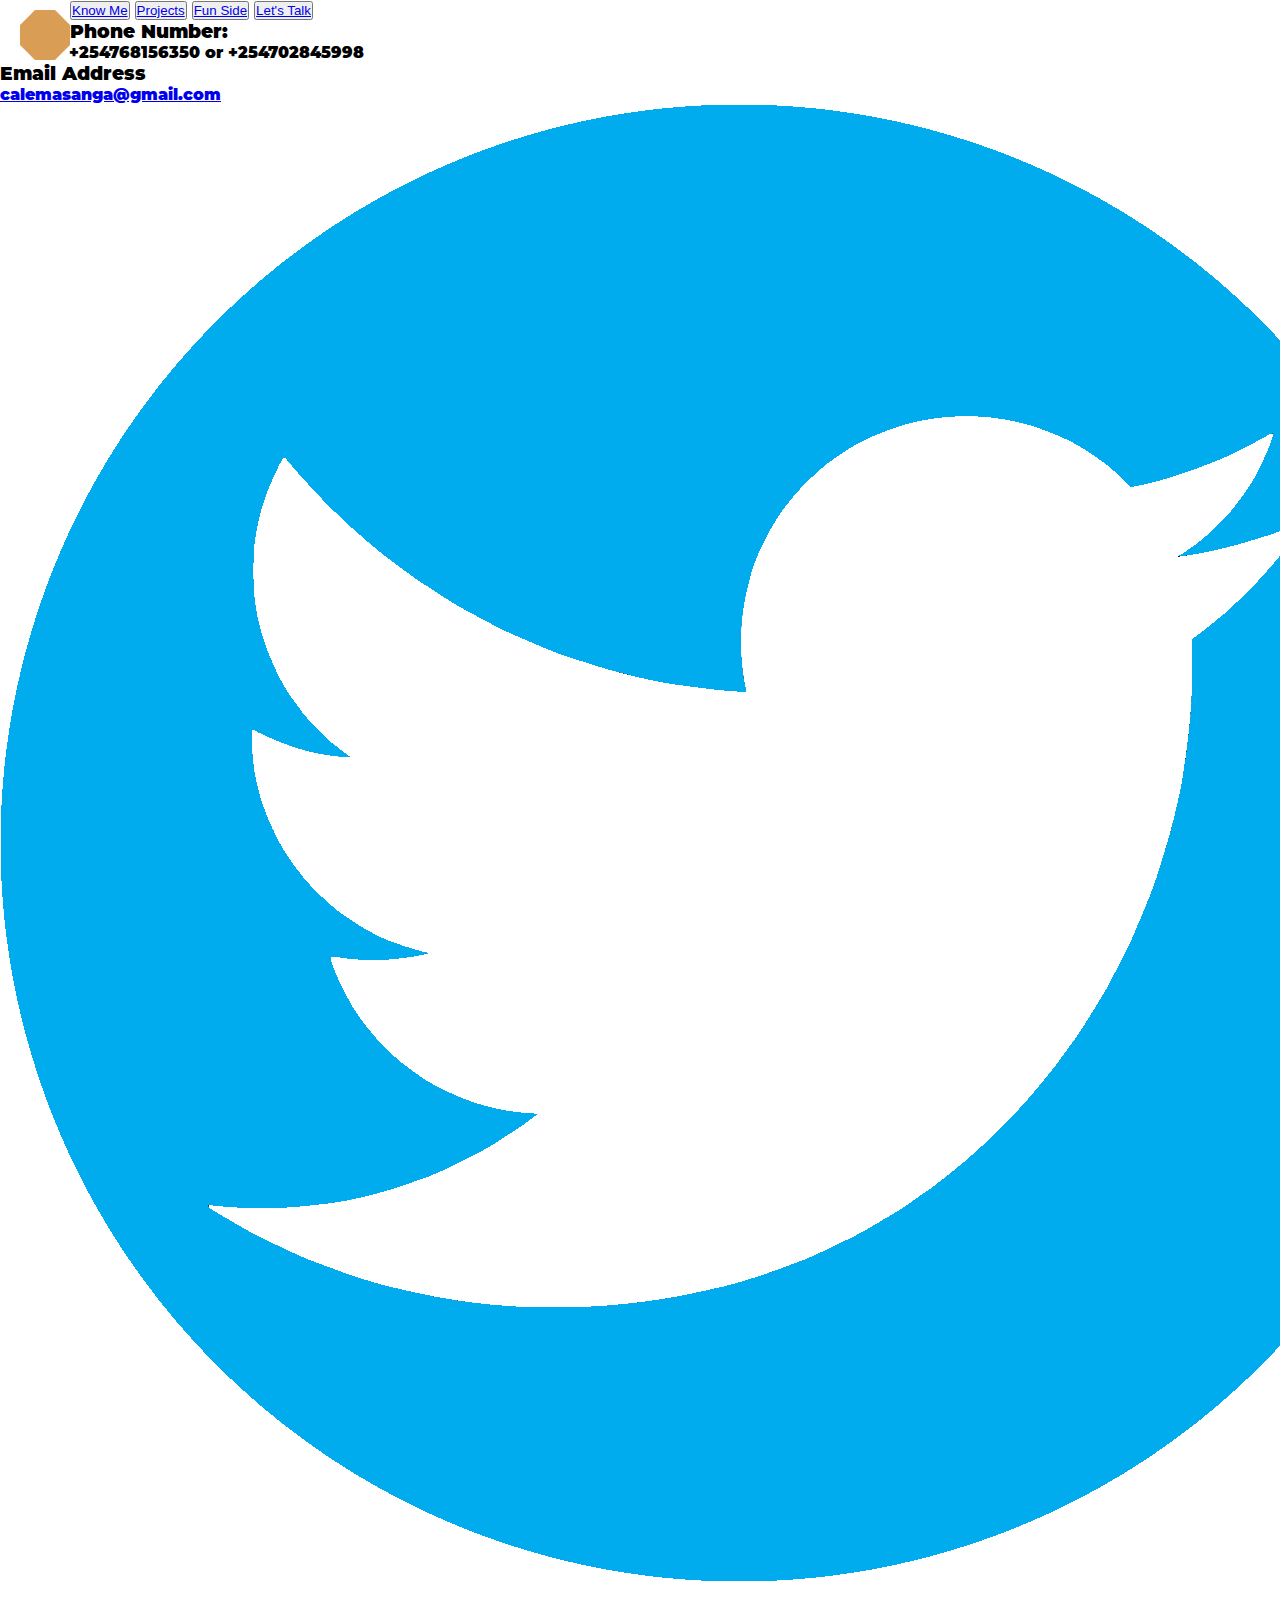
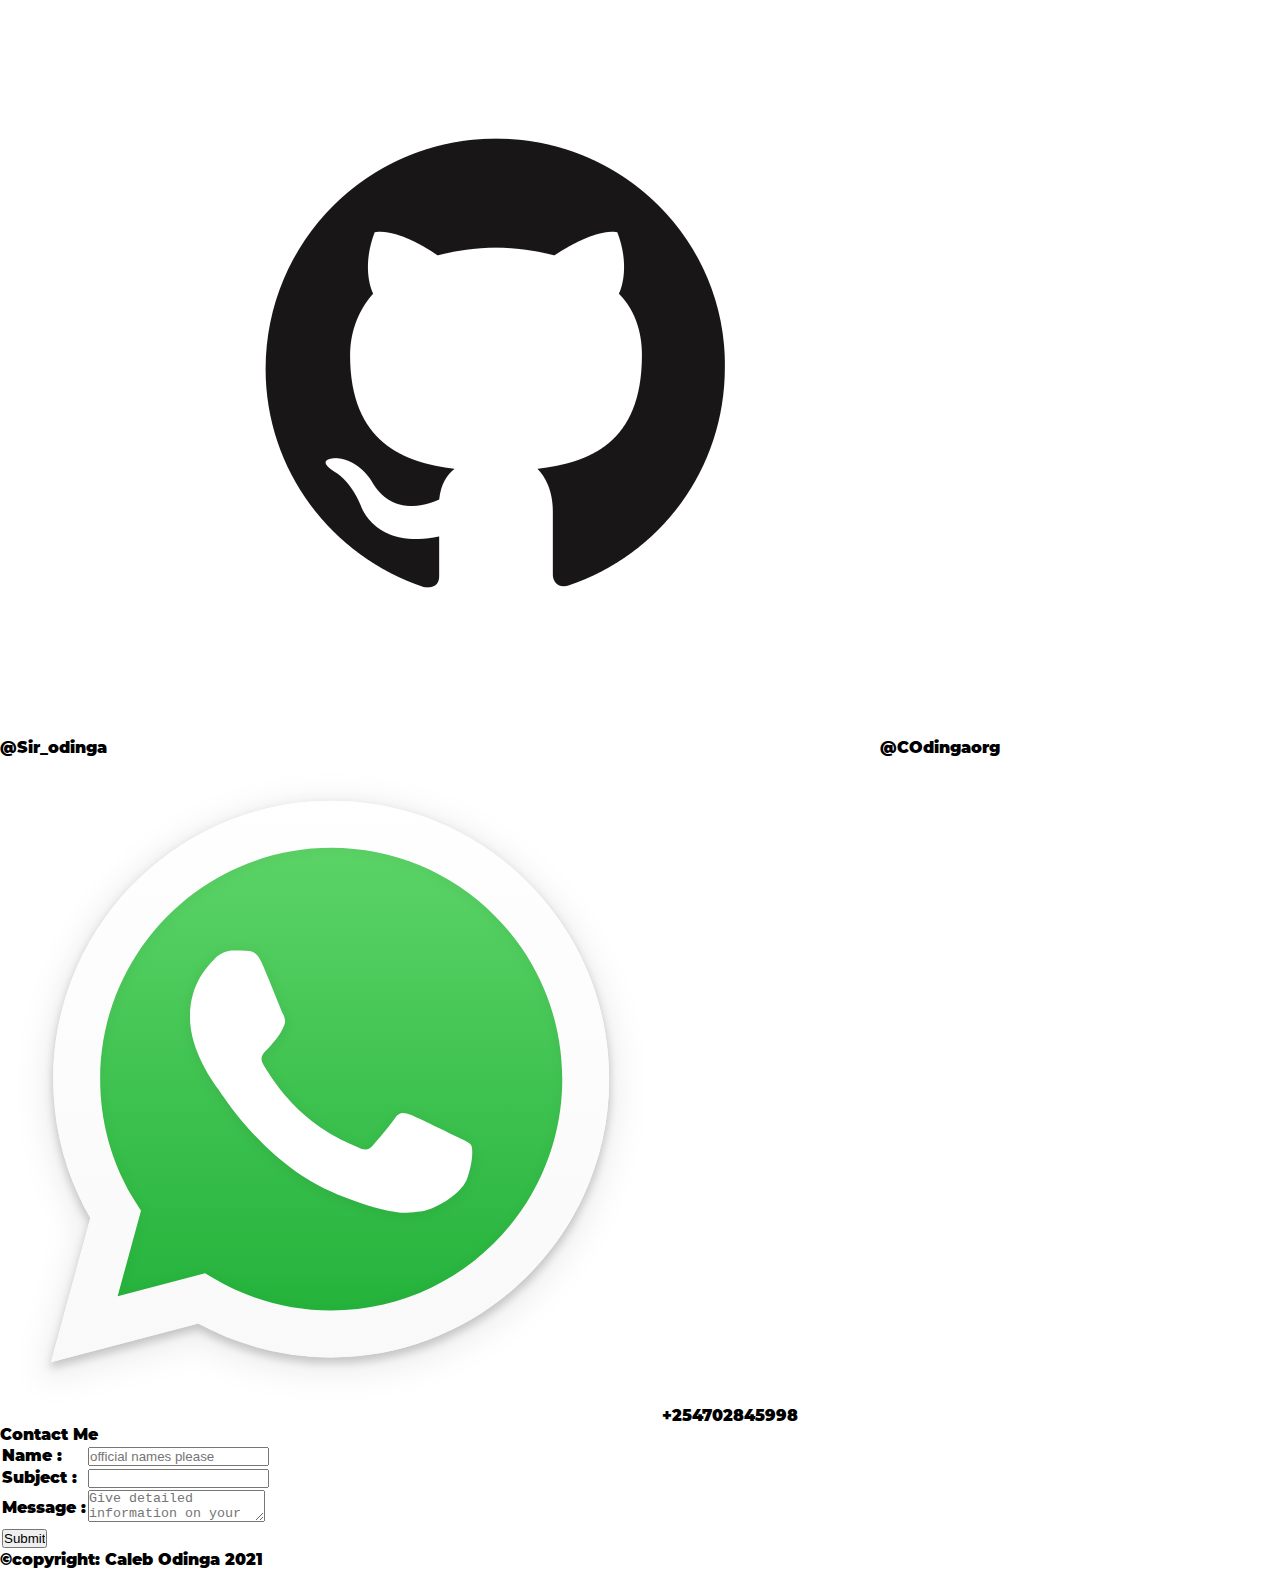
==== projects.html @ cab44982 "Add structuring to projects page and hobbies page, ie nav bar and footer" ====
<!DOCTYPE html>
<html lang="en">
<head>
  <meta charset="UTF-8">
  <meta http-equiv="X-UA-Compatible" content="IE=edge">
  <meta name="viewport" content="width=device-width, initial-scale=1.0">
  <title>Caleb Odinga- Projects</title>
  <link rel="stylesheet" href="index.css">
</head>
<body><!--THis part creates the nav bar, including logo and nav link buttons-->
  <div id="navbar">
    <span id="logo"></span>
    <button><a href="index.html#background">Know Me</a></button>
    <button><a href="projects.html">Projects</a></button>
    <button><a href="hobbies.html">Fun Side</a></button>
    <button><a href="index.html#contact">Let's Talk</a></button>
  </div>
  
  <div id="contact"><!--This part illustrates the contact page. On can choose to click on the email and it automaticall opens the users email provider,
    call or use the contact form to talk to the site owner. The form should be able to send information to sites backend and trigger notification to the owner. For future development-->
   <p id="cred"><p>
       <h3>Phone Number:</h3>+254768156350 or +254702845998
     </p>
     <p>
      <h3>Email Address</h3><a href="mailto:calemasanga@gmail.com">calemasanga@gmail.com</a>
     </p>
   </p>
   <p id="social">
     <span id="twitter"><caption><img src="images/twitter.png" alt="@Sir_odinga">@Sir_odinga</caption></span>
     <span id="twitter"><caption><img src="images/github.png" alt="@Sir_odinga">@COdingaorg</caption></span>
     <span id="twitter"><caption><img src="images/WhatsApp.svg" alt="@Sir_odinga">+254702845998</caption></span>
   </p>
   <div id="contactform">
     <label>Contact Me</label><!--This form added here is a skeleton ofwhat is to be built. Action and method functiona are currently not working but will be made right in the future-->
     <table>
       <form target="_parent" method="POST">
       <tr>
         <td>Name : </td><td><input type="text" id="name" name="officialName" placeholder="official names please"></td>
       </tr>
       <tr>
         <td>Subject : </td><td><input type="text" length="20"></td>
       </tr>
       <tr>
         <td>Message : </td><td><textarea type="text" placeholder="Give detailed information on your subject"></textarea></td>
       </tr>
       <tr>
         <td><input type="submit" placeholder="SUBMIT"></td>
       </tr>
       </form>
     </table>
     <p id="copy">&copy;copyright: Caleb Odinga 2021</p>
   </div>
 </div>
</body>
</html>
---- index.css ----
@font-face{
  font-family: Montserrat;
  src: url(web-fonts/Montserrat/Montserrat-Black.otf),
        url(web-fonts/Montserrat/Montserrat-Bold.otf),
        url(web-fonts/Montserrat/Montserrat-Light.otf),
        url(web-fonts/Montserrat/Montserrat-ExtraLight.otf),
        url(web-fonts/Montserrat/Montserrat-Light.otf),
        url(web-fonts/Montserrat/Montserrat-Medium.otf),
        url(web-fonts/Montserrat/Montserrat-Regular.otf),
        url(web-fonts/Montserrat/Montserrat-Thin.otf);
  font-weight: lighter, bolder;
      }
@font-face{
  font-family: Nexa;
  src: url(web-fonts/Nexa/Nexa-Bold.otf),
       url(web-fonts/Nexa/Nexa-Light.otf);
  font-weight: 100 800;
 }
@font-face{
  font-family: PierSans;
  src: url(web-fonts/PierSans/PierSans-Light.otf),
       url(web-fonts/PierSans/PierSans-Regular.otf),
       url(web-fonts/PierSans/PierSans-Medium.otf),
       url(web-fonts/PierSans/PierSans-Bold.otf);
  font-weight: lighter bolder;
      }
*{
  margin: 0%;
  padding: 0%;
  box-sizing: border-box;
}
body{
  width: 100%;
  font-family:Montserrat, sans-serif;
  font-weight: lighter;
}
.banner img{
  float: left;
  height: 300px;
  width: 300px;
  shape-outside: circle();
  clip-path: circle();
  background-image:url("images/IMG-20190726-WA0032.jpg");
  background-position-x: 45%;
  background-position-y: 8%;
  background-size: 100%;
  font-size: 0%;
}
#logo, #logo1{
  float: left;
  width: 50px;
  height: 50px;
  shape-outside: polygon(
    30% 0,
    70% 0,
    100% 30%,
    100% 70%,
    70% 100%,
    30% 100%,
    0% 70%,
    0% 30%
  );
  clip-path: polygon(
    30% 0,
    70% 0,
    100% 30%,
    100% 70%,
    70% 100%,
    30% 100%,
    0% 70%,
    0% 30%
  );
  background-color: #d99d55;
  margin-top: 10px;
}
#logo{
  margin-left: 20px;
}
#logo1{
  margin-top: 60px;
  left:40px;
}
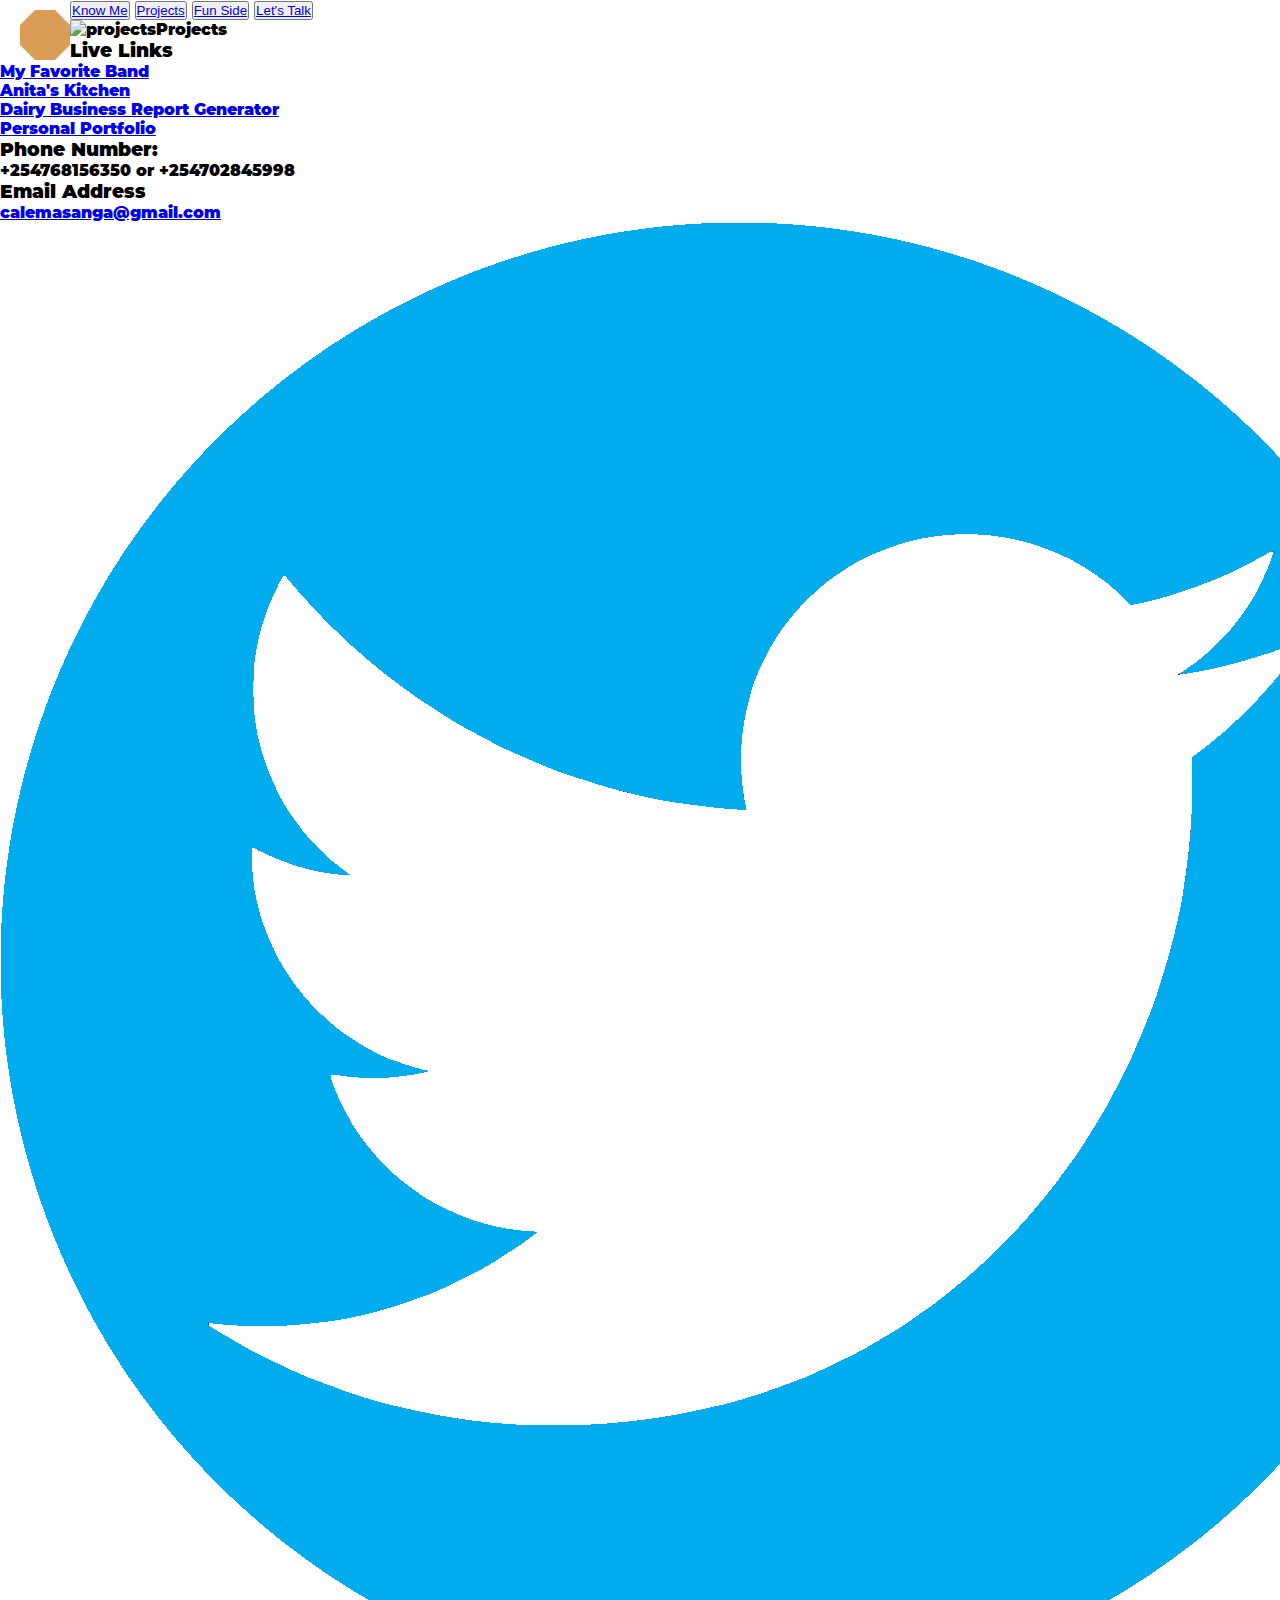
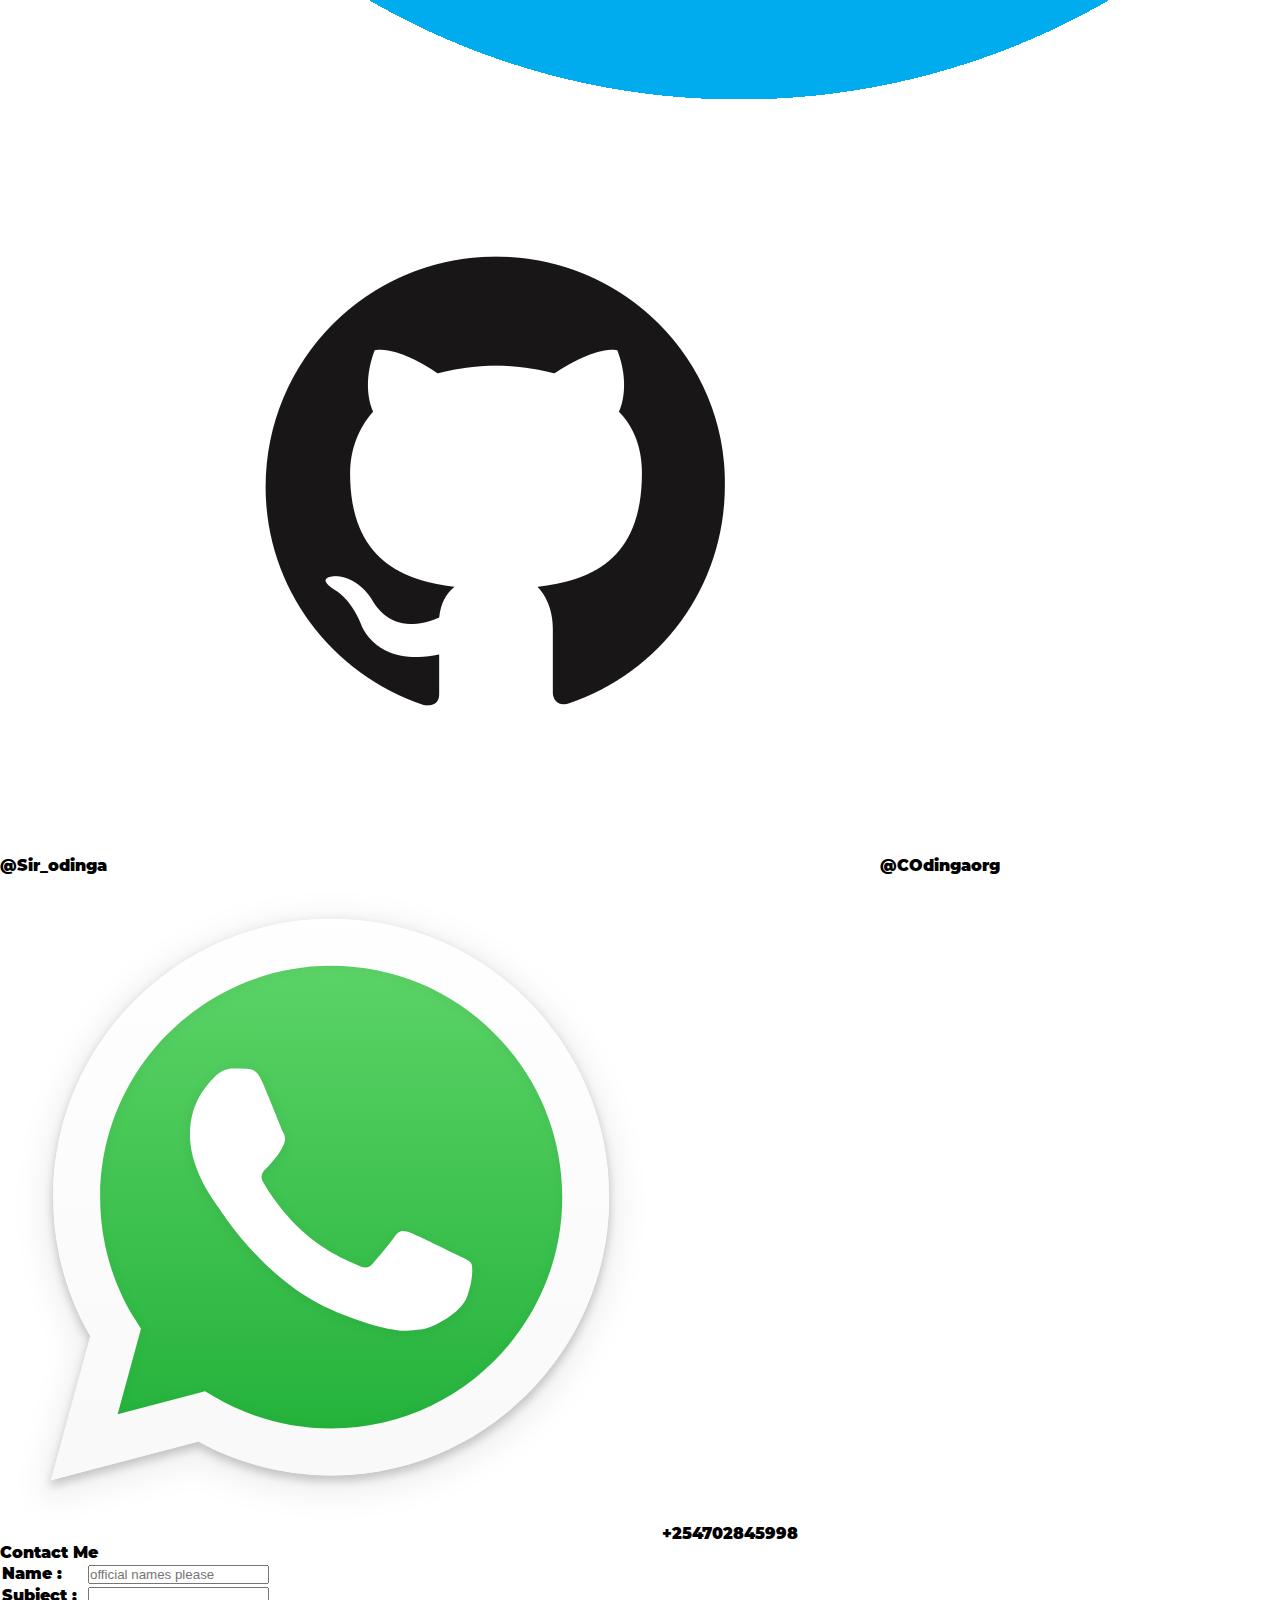
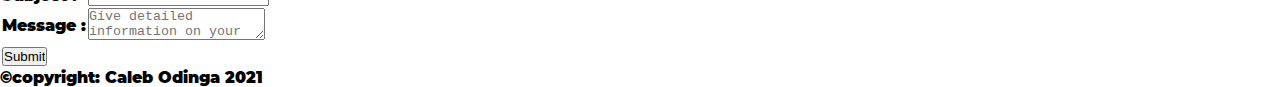
==== commit bdf06669: "Add image files, add sidebar of live links to projects page" ====
--- a/projects.html
+++ b/projects.html
@@ -15,7 +15,18 @@
     <button><a href="hobbies.html">Fun Side</a></button>
     <button><a href="index.html#contact">Let's Talk</a></button>
   </div>
-  
+  <div id="banner"><!--This adds display banner. Future developments to make it a slide show-->
+    <caption><img src="polygonarr.svg" alt="projects">Projects</caption>
+  </div>
+  <div id="sidebar">
+    <h3>Live Links</h3>
+    <ol type="1">
+      <li><a href="https://codingaorg.github.io/My-Favorite-project-band/" target="_blank">My Favorite Band</a></li>
+      <li><a href="https://codingaorg.github.io/Anitas-Kitchen-Week2-IP/" target="_blank">Anita's Kitchen</a></li>
+      <li><a href="https://codingaorg.github.io/Dairy-Bs-Report-Generator/" target="_blank">Dairy Business Report Generator</a></li>
+      <li><a href="https://calebOdinga.github.io/Caleb-Odinga-My-Portfolio/" target="_blank">Personal Portfolio</a></li>
+    </ol>
+  </div>
   <div id="contact"><!--This part illustrates the contact page. On can choose to click on the email and it automaticall opens the users email provider,
     call or use the contact form to talk to the site owner. The form should be able to send information to sites backend and trigger notification to the owner. For future development-->
    <p id="cred"><p>
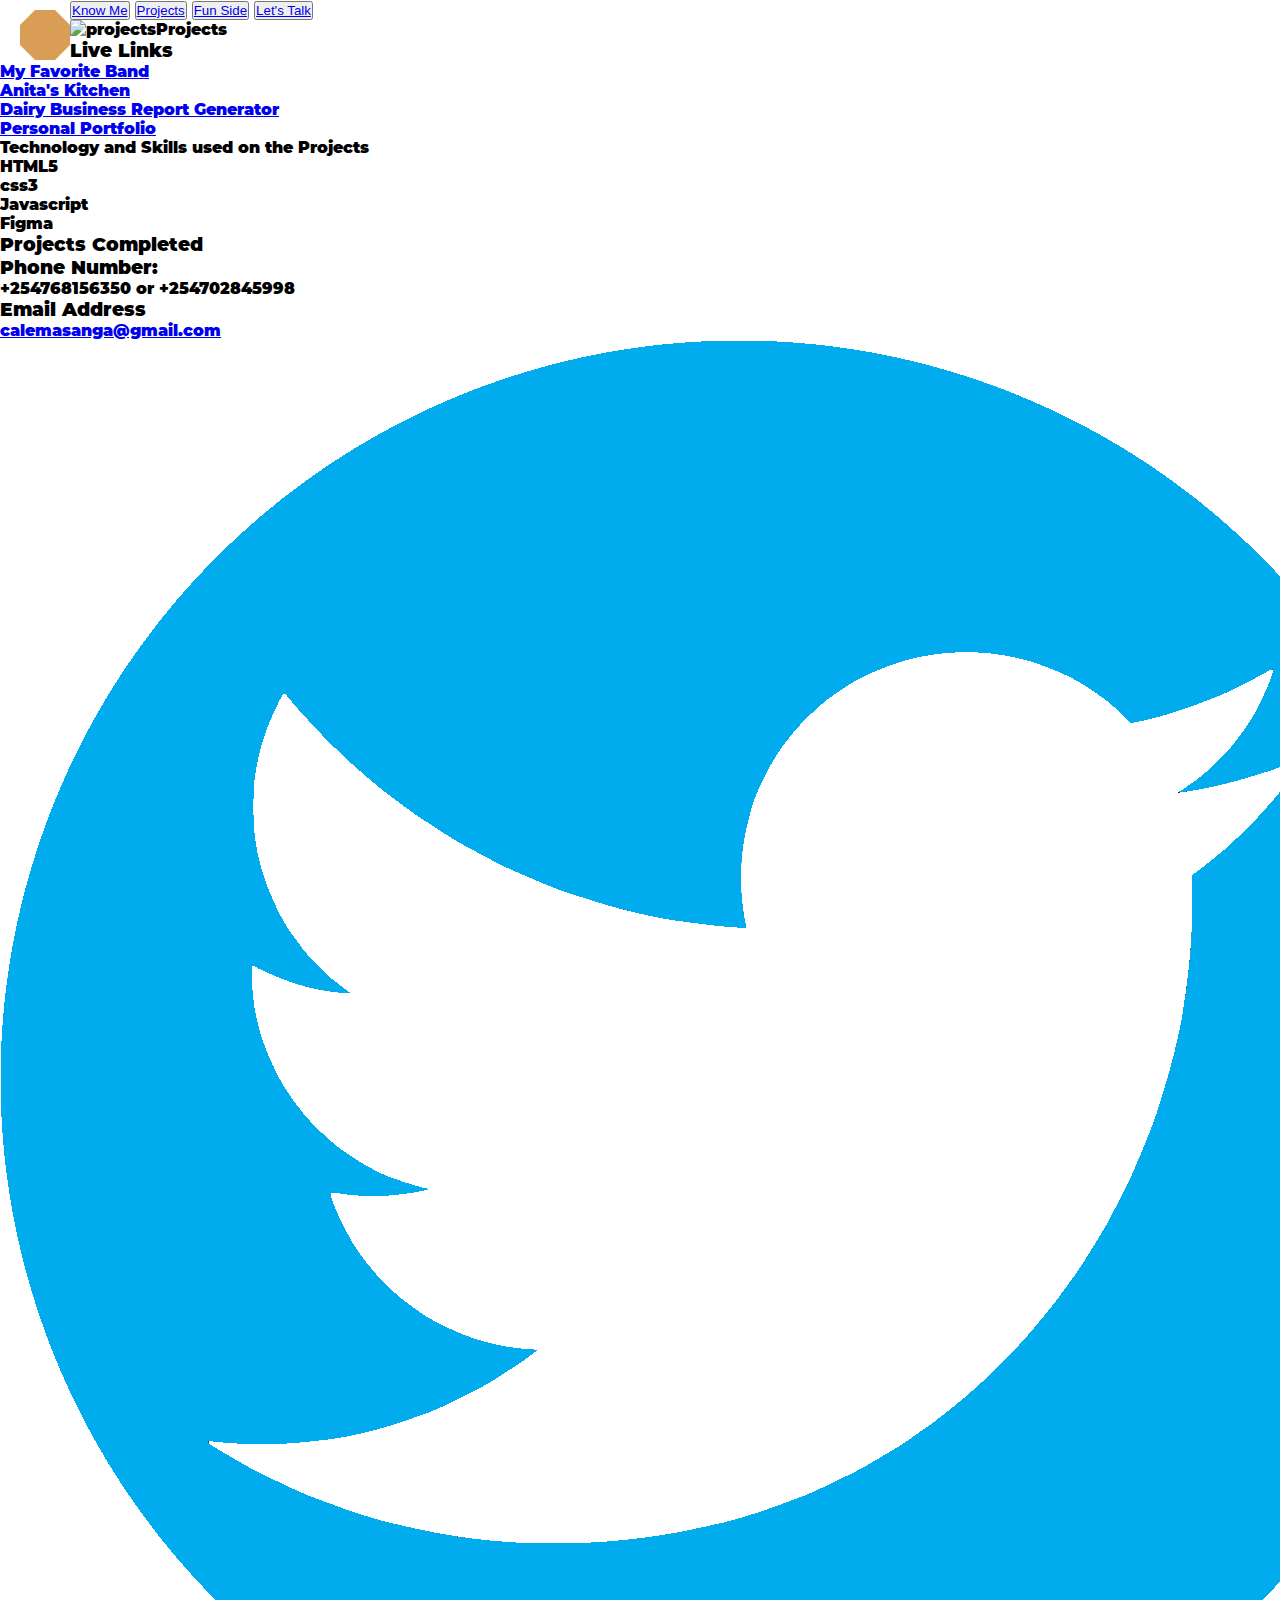
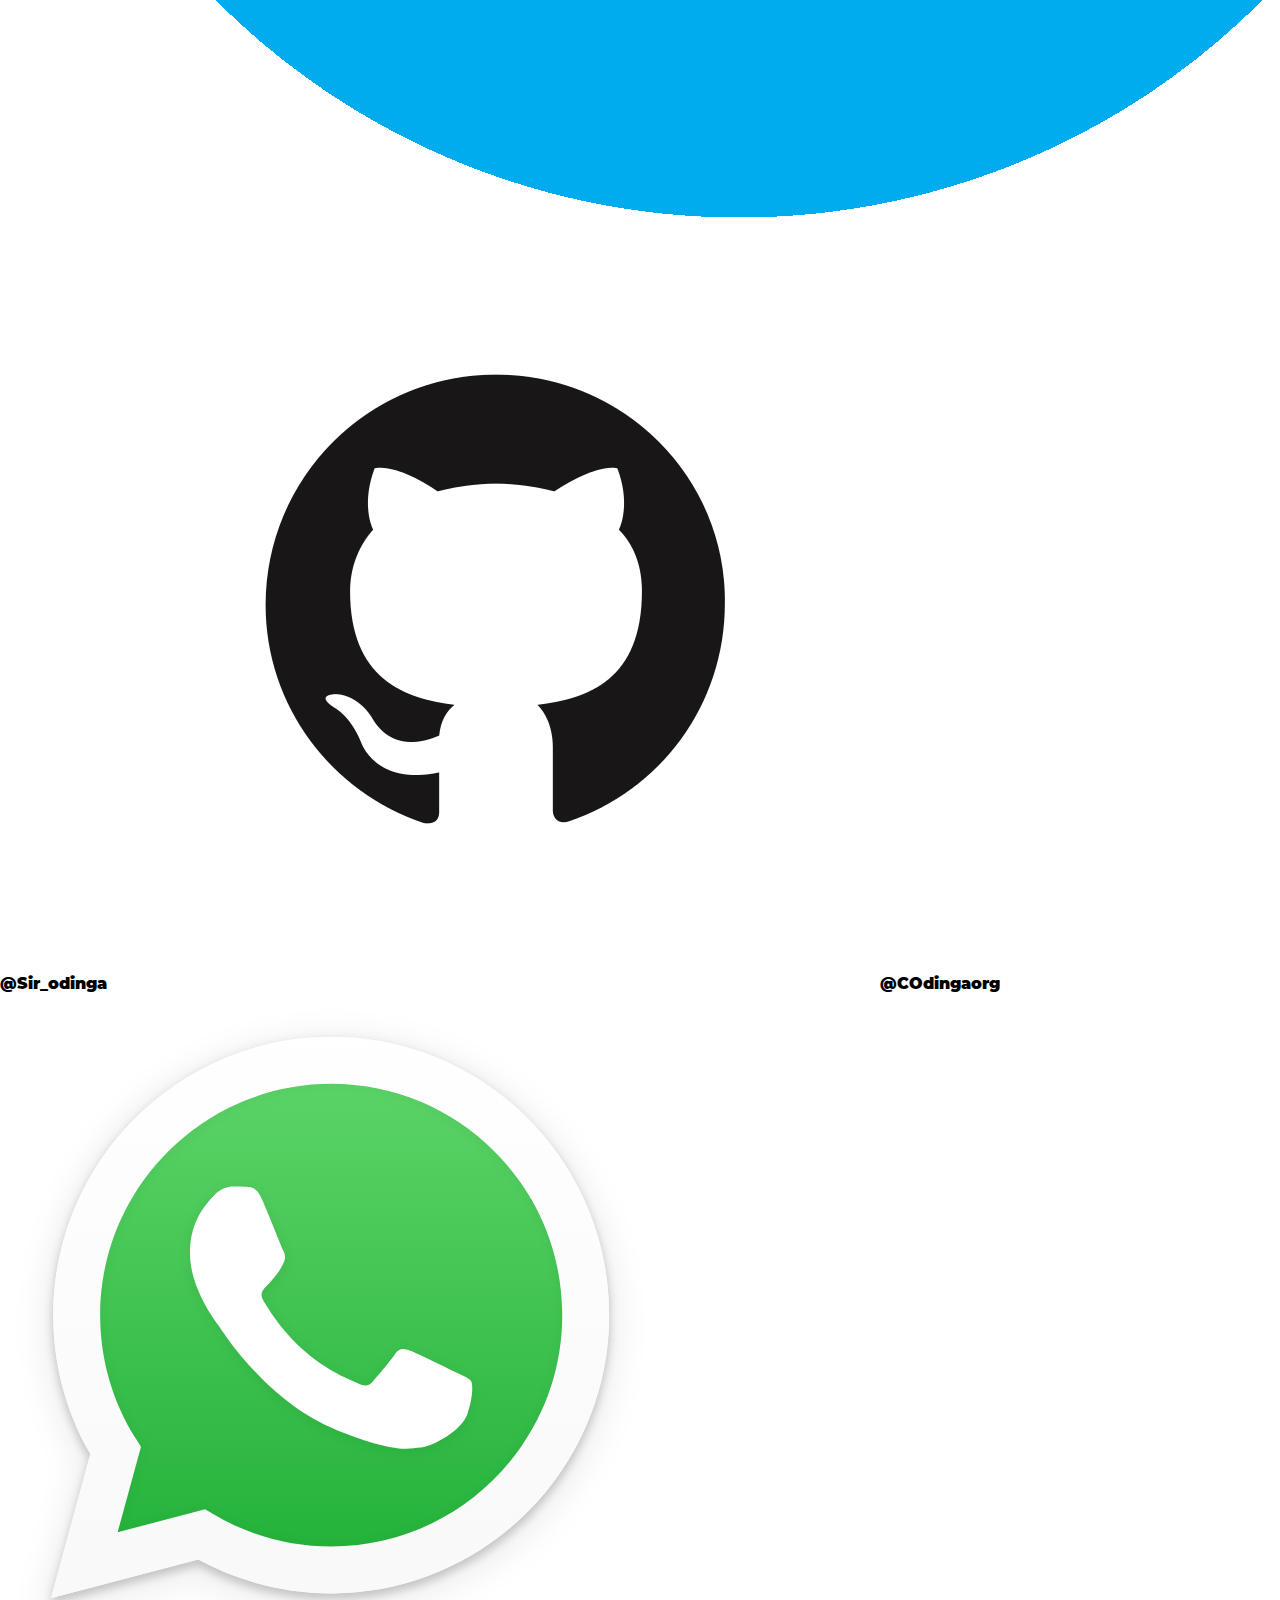
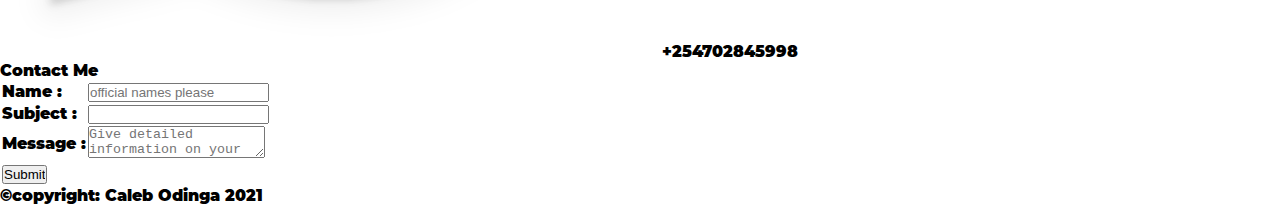
==== commit 4a4aa068: "Add Projects section to projects page.Add sidebar with active links to done projects, adds skills us" ====
--- a/projects.html
+++ b/projects.html
@@ -27,6 +27,43 @@
       <li><a href="https://calebOdinga.github.io/Caleb-Odinga-My-Portfolio/" target="_blank">Personal Portfolio</a></li>
     </ol>
   </div>
+<div id="skills"><!--Hightlights the technologies used. Images to be used as backgrounds. Add hover-->
+    <p>Technology and Skills used on the Projects</p>
+  <div id="skill1">
+    <p>HTML5</p>
+  </div>
+  <div id="skill2">
+    <p>css3</p>
+  </div>
+  <div id="skill3">
+    <p>Javascript</p>
+ </div>
+ <div id="skill4">
+   <p>Figma</p>
+ </div>
+</div>
+<div id="projects"><!--showsthe projects and their descriptions.
+The class vertical rule is for adding a line, as in the design-->
+  <h3>Projects Completed</h3>
+  <div id="project1">
+    <span class="polygon"></span>
+    <span class="projectDescription"></span>
+  </div>
+  <span class="vertical rule"></span>
+  <div id="project2">
+    <span class="projectDescription"></span>
+    <span class="polygon"></span>
+  </div>
+  <div id="project3">
+    <span class="projectDescription"></span>
+    <span class="polygon"></span>
+  </div>
+  <span class="vertical rule"></span>
+  <div id="project4">
+    <span class="polygon"></span>
+    <span class="projectDescription"></span>
+  </div>
+</div>
   <div id="contact"><!--This part illustrates the contact page. On can choose to click on the email and it automaticall opens the users email provider,
     call or use the contact form to talk to the site owner. The form should be able to send information to sites backend and trigger notification to the owner. For future development-->
    <p id="cred"><p>
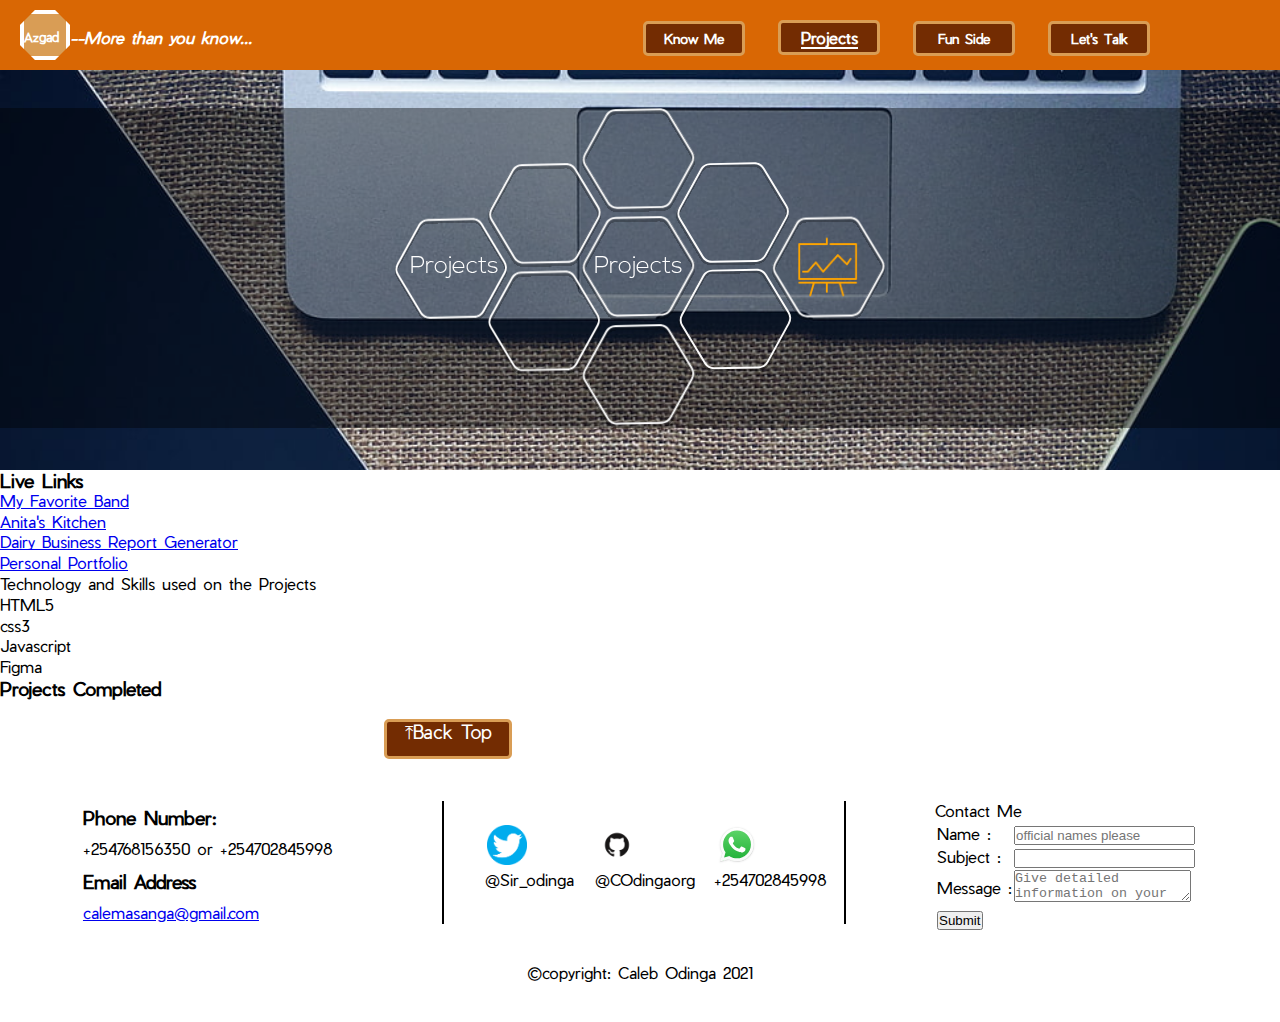
==== commit 5c92e332: "Add images to website, add styling to projects banner, add elements to svg" ====
--- a/projects.html
+++ b/projects.html
@@ -9,14 +9,61 @@
 </head>
 <body><!--THis part creates the nav bar, including logo and nav link buttons-->
   <div id="navbar">
-    <span id="logo"></span>
+    <a href="index.html"><span id="logo">Azgad</span></a><em>--More than you know...</em>
     <button><a href="index.html#background">Know Me</a></button>
-    <button><a href="projects.html">Projects</a></button>
+    <button><a href="projects.html" class="active">Projects</a></button>
     <button><a href="hobbies.html">Fun Side</a></button>
     <button><a href="index.html#contact">Let's Talk</a></button>
   </div>
   <div id="banner"><!--This adds display banner. Future developments to make it a slide show-->
-    <caption><img src="polygonarr.svg" alt="projects">Projects</caption>
+    <caption>
+      <svg width="1254" height="815" viewBox="0 0 1254 815" fill="none" xmlns="http://www.w3.org/2000/svg">
+        <g filter="url(#filter0_d)">
+        <mask id="path-1-inside-1" fill="white">
+        <path d="M539.037 293.175C544.21 283.788 553.998 277.874 564.714 277.661L676.626 275.436C687.342 275.223 697.358 280.743 702.9 289.917L760.784 385.723C766.326 394.896 766.553 406.33 761.38 415.717L707.351 513.748C702.178 523.135 692.389 529.049 681.674 529.262L569.761 531.487C559.046 531.7 549.03 526.18 543.488 517.007L485.604 421.2C480.062 412.027 479.835 400.593 485.008 391.206L539.037 293.175Z"/>
+        <path d="M539.037 568.461C544.21 559.074 553.998 553.16 564.714 552.947L676.626 550.722C687.342 550.509 697.358 556.029 702.9 565.202L760.784 661.008C766.326 670.182 766.553 681.616 761.38 691.003L707.351 789.034C702.178 798.421 692.389 804.335 681.674 804.548L569.761 806.773C559.046 806.986 549.03 801.466 543.488 792.292L485.604 696.486C480.062 687.313 479.835 675.879 485.008 666.492L539.037 568.461Z"/>
+        <path d="M539.037 18.706C544.21 9.31926 553.998 3.40551 564.714 3.19243L676.626 0.967135C687.342 0.754046 697.358 6.27399 702.9 15.4476L760.784 111.254C766.326 120.427 766.553 131.861 761.38 141.248L707.351 239.279C702.178 248.666 692.389 254.58 681.674 254.793L569.761 257.018C559.046 257.231 549.03 251.711 543.488 242.538L485.604 146.732C480.062 137.558 479.835 126.124 485.008 116.737L539.037 18.706Z"/>
+        <path d="M300.51 158.391C305.683 149.004 315.472 143.091 326.187 142.877L438.1 140.652C448.815 140.439 458.831 145.959 464.373 155.133L522.257 250.939C527.799 260.113 528.027 271.546 522.853 280.933L468.824 378.964C463.651 388.351 453.863 394.265 443.147 394.478L331.235 396.703C320.519 396.916 310.503 391.396 304.961 382.223L247.077 286.417C241.535 277.243 241.308 265.809 246.481 256.423L300.51 158.391Z"/>
+        <path d="M61.9836 298.076C67.157 288.689 76.9452 282.776 87.661 282.563L199.573 280.337C210.289 280.124 220.305 285.644 225.847 294.818L283.73 390.624C289.273 399.798 289.5 411.231 284.327 420.618L230.298 518.649C225.124 528.036 215.336 533.95 204.62 534.163L92.7082 536.388C81.9924 536.601 71.9768 531.081 66.4344 521.908L8.55111 426.102C3.00865 416.928 2.78129 405.494 7.95468 396.108L61.9836 298.076Z"/>
+        <path d="M298.877 432.043C304.05 422.656 313.838 416.743 324.554 416.53L436.466 414.304C447.182 414.091 457.198 419.611 462.74 428.785L520.623 524.591C526.166 533.765 526.393 545.198 521.22 554.585L467.191 652.616C462.018 662.003 452.229 667.917 441.513 668.13L329.601 670.355C318.885 670.568 308.87 665.048 303.327 655.875L245.444 560.069C239.902 550.895 239.674 539.461 244.848 530.075L298.877 432.043Z"/>
+        <path d="M785.732 427.142C790.906 417.755 800.694 411.841 811.41 411.628L923.322 409.403C934.038 409.19 944.053 414.71 949.596 423.883L1007.48 519.69C1013.02 528.863 1013.25 540.297 1008.08 549.684L954.046 647.715C948.873 657.102 939.085 663.016 928.369 663.229L816.457 665.454C805.741 665.667 795.725 660.147 790.183 650.973L732.3 555.167C726.757 545.994 726.53 534.56 731.703 525.173L785.732 427.142Z"/>
+        <path d="M780.014 155.94C785.187 146.554 794.975 140.64 805.691 140.427L917.603 138.202C928.319 137.988 938.335 143.508 943.877 152.682L1001.76 248.488C1007.3 257.662 1007.53 269.096 1002.36 278.482L948.328 376.514C943.155 385.9 933.367 391.814 922.651 392.027L810.739 394.253C800.023 394.466 790.007 388.946 784.465 379.772L726.581 283.966C721.039 274.792 720.812 263.359 725.985 253.972L780.014 155.94Z"/>
+        <path d="M1023.44 294.809C1028.61 285.422 1038.4 279.508 1049.12 279.295L1161.03 277.07C1171.75 276.857 1181.76 282.377 1187.31 291.55L1245.19 387.356C1250.73 396.53 1250.96 407.964 1245.78 417.35L1191.76 515.382C1186.58 524.769 1176.79 530.682 1166.08 530.896L1054.17 533.121C1043.45 533.334 1033.43 527.814 1027.89 518.64L970.009 422.834C964.467 413.66 964.239 402.227 969.413 392.84L1023.44 294.809Z"/>
+        </mask>
+        <path d="M539.037 293.175C544.21 283.788 553.998 277.874 564.714 277.661L676.626 275.436C687.342 275.223 697.358 280.743 702.9 289.917L760.784 385.723C766.326 394.896 766.553 406.33 761.38 415.717L707.351 513.748C702.178 523.135 692.389 529.049 681.674 529.262L569.761 531.487C559.046 531.7 549.03 526.18 543.488 517.007L485.604 421.2C480.062 412.027 479.835 400.593 485.008 391.206L539.037 293.175Z" stroke="white" stroke-width="10" mask="url(#path-1-inside-1)"/>
+        <path d="M539.037 568.461C544.21 559.074 553.998 553.16 564.714 552.947L676.626 550.722C687.342 550.509 697.358 556.029 702.9 565.202L760.784 661.008C766.326 670.182 766.553 681.616 761.38 691.003L707.351 789.034C702.178 798.421 692.389 804.335 681.674 804.548L569.761 806.773C559.046 806.986 549.03 801.466 543.488 792.292L485.604 696.486C480.062 687.313 479.835 675.879 485.008 666.492L539.037 568.461Z" stroke="white" stroke-width="10" mask="url(#path-1-inside-1)"/>
+        <path d="M539.037 18.706C544.21 9.31926 553.998 3.40551 564.714 3.19243L676.626 0.967135C687.342 0.754046 697.358 6.27399 702.9 15.4476L760.784 111.254C766.326 120.427 766.553 131.861 761.38 141.248L707.351 239.279C702.178 248.666 692.389 254.58 681.674 254.793L569.761 257.018C559.046 257.231 549.03 251.711 543.488 242.538L485.604 146.732C480.062 137.558 479.835 126.124 485.008 116.737L539.037 18.706Z" stroke="white" stroke-width="10" mask="url(#path-1-inside-1)"/>
+        <path d="M300.51 158.391C305.683 149.004 315.472 143.091 326.187 142.877L438.1 140.652C448.815 140.439 458.831 145.959 464.373 155.133L522.257 250.939C527.799 260.113 528.027 271.546 522.853 280.933L468.824 378.964C463.651 388.351 453.863 394.265 443.147 394.478L331.235 396.703C320.519 396.916 310.503 391.396 304.961 382.223L247.077 286.417C241.535 277.243 241.308 265.809 246.481 256.423L300.51 158.391Z" stroke="white" stroke-width="10" mask="url(#path-1-inside-1)"/>
+        <path d="M61.9836 298.076C67.157 288.689 76.9452 282.776 87.661 282.563L199.573 280.337C210.289 280.124 220.305 285.644 225.847 294.818L283.73 390.624C289.273 399.798 289.5 411.231 284.327 420.618L230.298 518.649C225.124 528.036 215.336 533.95 204.62 534.163L92.7082 536.388C81.9924 536.601 71.9768 531.081 66.4344 521.908L8.55111 426.102C3.00865 416.928 2.78129 405.494 7.95468 396.108L61.9836 298.076Z" stroke="white" stroke-width="10" mask="url(#path-1-inside-1)"/>
+        <path d="M298.877 432.043C304.05 422.656 313.838 416.743 324.554 416.53L436.466 414.304C447.182 414.091 457.198 419.611 462.74 428.785L520.623 524.591C526.166 533.765 526.393 545.198 521.22 554.585L467.191 652.616C462.018 662.003 452.229 667.917 441.513 668.13L329.601 670.355C318.885 670.568 308.87 665.048 303.327 655.875L245.444 560.069C239.902 550.895 239.674 539.461 244.848 530.075L298.877 432.043Z" stroke="white" stroke-width="10" mask="url(#path-1-inside-1)"/>
+        <path d="M785.732 427.142C790.906 417.755 800.694 411.841 811.41 411.628L923.322 409.403C934.038 409.19 944.053 414.71 949.596 423.883L1007.48 519.69C1013.02 528.863 1013.25 540.297 1008.08 549.684L954.046 647.715C948.873 657.102 939.085 663.016 928.369 663.229L816.457 665.454C805.741 665.667 795.725 660.147 790.183 650.973L732.3 555.167C726.757 545.994 726.53 534.56 731.703 525.173L785.732 427.142Z" stroke="white" stroke-width="10" mask="url(#path-1-inside-1)"/>
+        <path d="M780.014 155.94C785.187 146.554 794.975 140.64 805.691 140.427L917.603 138.202C928.319 137.988 938.335 143.508 943.877 152.682L1001.76 248.488C1007.3 257.662 1007.53 269.096 1002.36 278.482L948.328 376.514C943.155 385.9 933.367 391.814 922.651 392.027L810.739 394.253C800.023 394.466 790.007 388.946 784.465 379.772L726.581 283.966C721.039 274.792 720.812 263.359 725.985 253.972L780.014 155.94Z" stroke="white" stroke-width="10" mask="url(#path-1-inside-1)"/>
+        <path d="M1023.44 294.809C1028.61 285.422 1038.4 279.508 1049.12 279.295L1161.03 277.07C1171.75 276.857 1181.76 282.377 1187.31 291.55L1245.19 387.356C1250.73 396.53 1250.96 407.964 1245.78 417.35L1191.76 515.382C1186.58 524.769 1176.79 530.682 1166.08 530.896L1054.17 533.121C1043.45 533.334 1033.43 527.814 1027.89 518.64L970.009 422.834C964.467 413.66 964.239 402.227 969.413 392.84L1023.44 294.809Z" stroke="white" stroke-width="10" mask="url(#path-1-inside-1)"/>
+        </g>
+        <defs>
+        <filter id="filter0_d" x="0.228516" y="0.961182" width="1253.28" height="813.818" filterUnits="userSpaceOnUse" color-interpolation-filters="sRGB">
+        <feFlood flood-opacity="0" result="BackgroundImageFix"/>
+        <feColorMatrix in="SourceAlpha" type="matrix" values="0 0 0 0 0 0 0 0 0 0 0 0 0 0 0 0 0 0 127 0"/>
+        <feOffset dy="4"/>
+        <feGaussianBlur stdDeviation="2"/>
+        <feColorMatrix type="matrix" values="0 0 0 0 0 0 0 0 0 0 0 0 0 0 0 0 0 0 0.25 0"/>
+        <feBlend mode="normal" in2="BackgroundImageFix" result="effect1_dropShadow"/>
+        <feBlend mode="normal" in="SourceGraphic" in2="effect1_dropShadow" result="shape"/>
+        </filter>
+        </defs>
+        <text x="510" y="420" font-family="Nexa" font-size="60"
+          fill="white" stroke="white" stroke-width="0">
+            Projects
+    </text>
+    <text x="40" y="420" font-family="Nexa" font-size="60"
+          fill="white" stroke="white" stroke-width="0">
+            Projects
+    </text>
+    <text x="1020" y="450" font-family="Nexa" font-size="60"
+          fill="white" stroke="white" stroke-width="0">
+    </text>
+    <image x="1030" y="330" href="images/chart-2-xxl.png" width="150">
+      </svg>
   </div>
   <div id="sidebar">
     <h3>Live Links</h3>
@@ -63,20 +110,20 @@
     <span class="polygon"></span>
     <span class="projectDescription"></span>
   </div>
-</div>
-  <div id="contact"><!--This part illustrates the contact page. On can choose to click on the email and it automaticall opens the users email provider,
+</div><a href="projects.html#navbar" id="projectstab">&UpArrowBar;Back Top</a>
+   <div id="contact"><!--This part illustrates the contact page. On can choose to click on the email and it automaticall opens the users email provider,
     call or use the contact form to talk to the site owner. The form should be able to send information to sites backend and trigger notification to the owner. For future development-->
-   <p id="cred"><p>
+   <div id="cred"><p>
        <h3>Phone Number:</h3>+254768156350 or +254702845998
      </p>
      <p>
       <h3>Email Address</h3><a href="mailto:calemasanga@gmail.com">calemasanga@gmail.com</a>
      </p>
-   </p>
+   </div>
    <p id="social">
      <span id="twitter"><caption><img src="images/twitter.png" alt="@Sir_odinga">@Sir_odinga</caption></span>
-     <span id="twitter"><caption><img src="images/github.png" alt="@Sir_odinga">@COdingaorg</caption></span>
-     <span id="twitter"><caption><img src="images/WhatsApp.svg" alt="@Sir_odinga">+254702845998</caption></span>
+     <span id="github"><caption><img src="images/github.png" alt="@Sir_odinga">@COdingaorg</caption></span>
+     <span id="whatsapp"><caption><img src="images/WhatsApp.svg" alt="@Sir_odinga">+254702845998</caption></span>
    </p>
    <div id="contactform">
      <label>Contact Me</label><!--This form added here is a skeleton ofwhat is to be built. Action and method functiona are currently not working but will be made right in the future-->
@@ -96,8 +143,8 @@
        </tr>
        </form>
      </table>
-     <p id="copy">&copy;copyright: Caleb Odinga 2021</p>
    </div>
  </div>
+ <p id="copy">&copy;copyright: Caleb Odinga 2021</p>
 </body>
 </html>--- a/index.css
+++ b/index.css
@@ -1,28 +1,27 @@
 @font-face{
-  font-family: Montserrat;
-  src: url(web-fonts/Montserrat/Montserrat-Black.otf),
+  font-family: montserrat;
+  src: url(web-fonts/Montserrat/Montserrat-Light.otf);
+  /*src: url(web-fonts/Montserrat/Montserrat-Black.otf),
         url(web-fonts/Montserrat/Montserrat-Bold.otf),
         url(web-fonts/Montserrat/Montserrat-Light.otf),
         url(web-fonts/Montserrat/Montserrat-ExtraLight.otf),
         url(web-fonts/Montserrat/Montserrat-Light.otf),
         url(web-fonts/Montserrat/Montserrat-Medium.otf),
-        url(web-fonts/Montserrat/Montserrat-Regular.otf),
-        url(web-fonts/Montserrat/Montserrat-Thin.otf);
+        url(web-fonts/Montserrat/Montserrat-Regular.otf),*/
   font-weight: lighter, bolder;
       }
 @font-face{
   font-family: Nexa;
-  src: url(web-fonts/Nexa/Nexa-Bold.otf),
-       url(web-fonts/Nexa/Nexa-Light.otf);
-  font-weight: 100 800;
+  src: url(web-fonts/Nexa/Nexa-Light.otf);
+      /* url(web-fonts/Nexa/Nexa-Bold.otf);*/
  }
 @font-face{
   font-family: PierSans;
-  src: url(web-fonts/PierSans/PierSans-Light.otf),
-       url(web-fonts/PierSans/PierSans-Regular.otf),
+  src: url(web-fonts/PierSans/PierSans-Light.otf);
+      /* url(web-fonts/PierSans/PierSans-Regular.otf),
        url(web-fonts/PierSans/PierSans-Medium.otf),
        url(web-fonts/PierSans/PierSans-Bold.otf);
-  font-weight: lighter bolder;
+  font-weight: lighter bolder;*/
       }
 *{
   margin: 0%;
@@ -31,10 +30,55 @@
 }
 body{
   width: 100%;
-  font-family:Montserrat, sans-serif;
-  font-weight: lighter;
-}
-.banner img{
+  font-family:PierSans, sans-serif;
+  font-weight: 100;
+  line-height: 1.3em;
+  padding-bottom: 3%;
+  scroll-behavior: smooth;
+}
+/*Styling for index.html*/
+#navbar{
+  height: 70px;
+  background-color: #D96704;
+  color: white;
+  font-weight: bold;
+}
+#navbar button, #projectstab{
+  position: relative;
+  left: 30%;
+  margin-top: 20px;
+  margin-right: 2%;
+  width: 8%;
+  height: 50%;
+  border-radius: 5px;
+  background-color: #732c02;
+  border: 3px solid #d99d55;
+}
+#navbar a, #projectstab{
+  color: white;
+  text-decoration: none;
+  font-weight: bolder;
+  font-family: PierSans, sans-serif;
+}
+button :hover, .active, #projectstab{
+  font-size: 1.2em;
+  box-shadow: 4px, 4px, 5px, grey;
+}
+button>.active{
+  border-bottom: 2px solid white;
+}
+#projectstab>a{
+  text-decoration: none;
+  color: white;
+}
+#projectstab{
+  position: absolute;
+  width: 10%;
+  height: 40px;
+  text-align: center;
+}
+/*Styling for the landing page image*/
+#face{
   float: left;
   height: 300px;
   width: 300px;
@@ -45,8 +89,11 @@
   background-position-y: 8%;
   background-size: 100%;
   font-size: 0%;
-}
-#logo, #logo1{
+  margin-top: 1%;
+  margin-left: 8%;
+}/*Styling for the log and adding the shape to it*/
+#logo{
+  margin-left: 20px;
   float: left;
   width: 50px;
   height: 50px;
@@ -72,11 +119,129 @@
   );
   background-color: #d99d55;
   margin-top: 10px;
-}
-#logo{
-  margin-left: 20px;
-}
-#logo1{
-  margin-top: 60px;
-  left:40px;
+  border: 4px solid white;
+  font-size: 0.8em;
+  padding-top: 1%;
+  font-weight: bolder;
+}
+/*Styling paragraph next to the image on landing page*/
+.greeting p:first-child{
+  border:2px dashed red;
+  position: relative;
+  text-align: left;
+  left: 10%;
+  padding:5%;
+  width: 40%;
+  height: 310px;
+  margin-top: 1%;
+  overflow: hidden;
+  background-color: rgba(109, 126, 188, 0.7);
+  color: white;
+  border-radius: 15px;
+}
+.greeting p:nth-child(2), #description{
+  margin: 5% 0% 5% 0%;
+  text-align: center;
+}
+
+/*Styling for contact page*/
+#contact{
+  margin-top: 5%;
+  display: flex;
+  flex-direction: row;
+  justify-content: space-around;
+  height: 200px;
+  padding: 3%;
+}
+#twitter img, #github img, #whatsapp img{
+  width: 40px;
+  height: 40px;
+  margin-left: 2%;
+}
+#cred{
+  width: 30%;
+  border-right: 2px solid black;
+  line-height: 2em;
+}
+#social{
+  display: flex;
+  flex-direction: row;
+  justify-content: space-between;
+  width: 30%;
+  border-right: 2px solid black;
+  padding-top: 2%;
+  margin-left:-4%;
+}
+#copy{
+  text-align: center;
+}
+/*Styling Background section in landing page"*/
+#background{
+  display: flex;
+  flex-direction: row;
+  justify-content: space-around;
+  margin-top: 1%;
+  line-height: 1.5em;
+  width: 90%;
+  padding: 5%;
+}
+#the-story{
+  width: 90%;
+  border:2px solid red;
+  padding: 3%;
+  border-radius: 15px;
+}
+#mapline{
+  line-height: 10em;
+  width: 15%;
+  position: relative;
+  left: 8%;
+}
+#map1, #map2, #map3{
+  shape-outside: circle(35% at 50%);
+  clip-path: circle(35% at 50%);
+  background-color: #d99d55;
+  text-align: center;
+  color: white;
+  font-size: 1.2em;
+}
+#mapline a{
+  text-decoration: none;
+}
+#mapline>a :hover{
+  color: #D96704;
+  font-size: 1.5em;
+  background-color: #732c02;
+  text-shadow: 1px 0px 0px white;
+}
+.line{
+  text-align: center;
+  border-left: 2px solid #732c02;
+  height: 100px;
+  margin:0%;
+  position: relative;
+  left: 50%;
+  margin:-20% 0% -20% 0%;
+}
+/*Styling the projects.html page*/
+/*Styling the banner*/
+#banner{
+  height: 400px;
+  width: 100%;
+  background-image: url('images/sackcloth-sackcloth-textured-laptop-ipad-wallpaper-preview.jpg');
+  background-repeat: no-repeat;
+  background-size:cover;
+  text-align: center;
+}
+svg{
+  color: white;
+  font-size: 2em;
+  margin: 3% 0 0 0;
+  height: 80%;
+  width: 100%;
+  background-color: rgba(0, 0, 0, 0.4);
+}
+svg:hover{
+  margin: 0;
+  height: 100%;
 }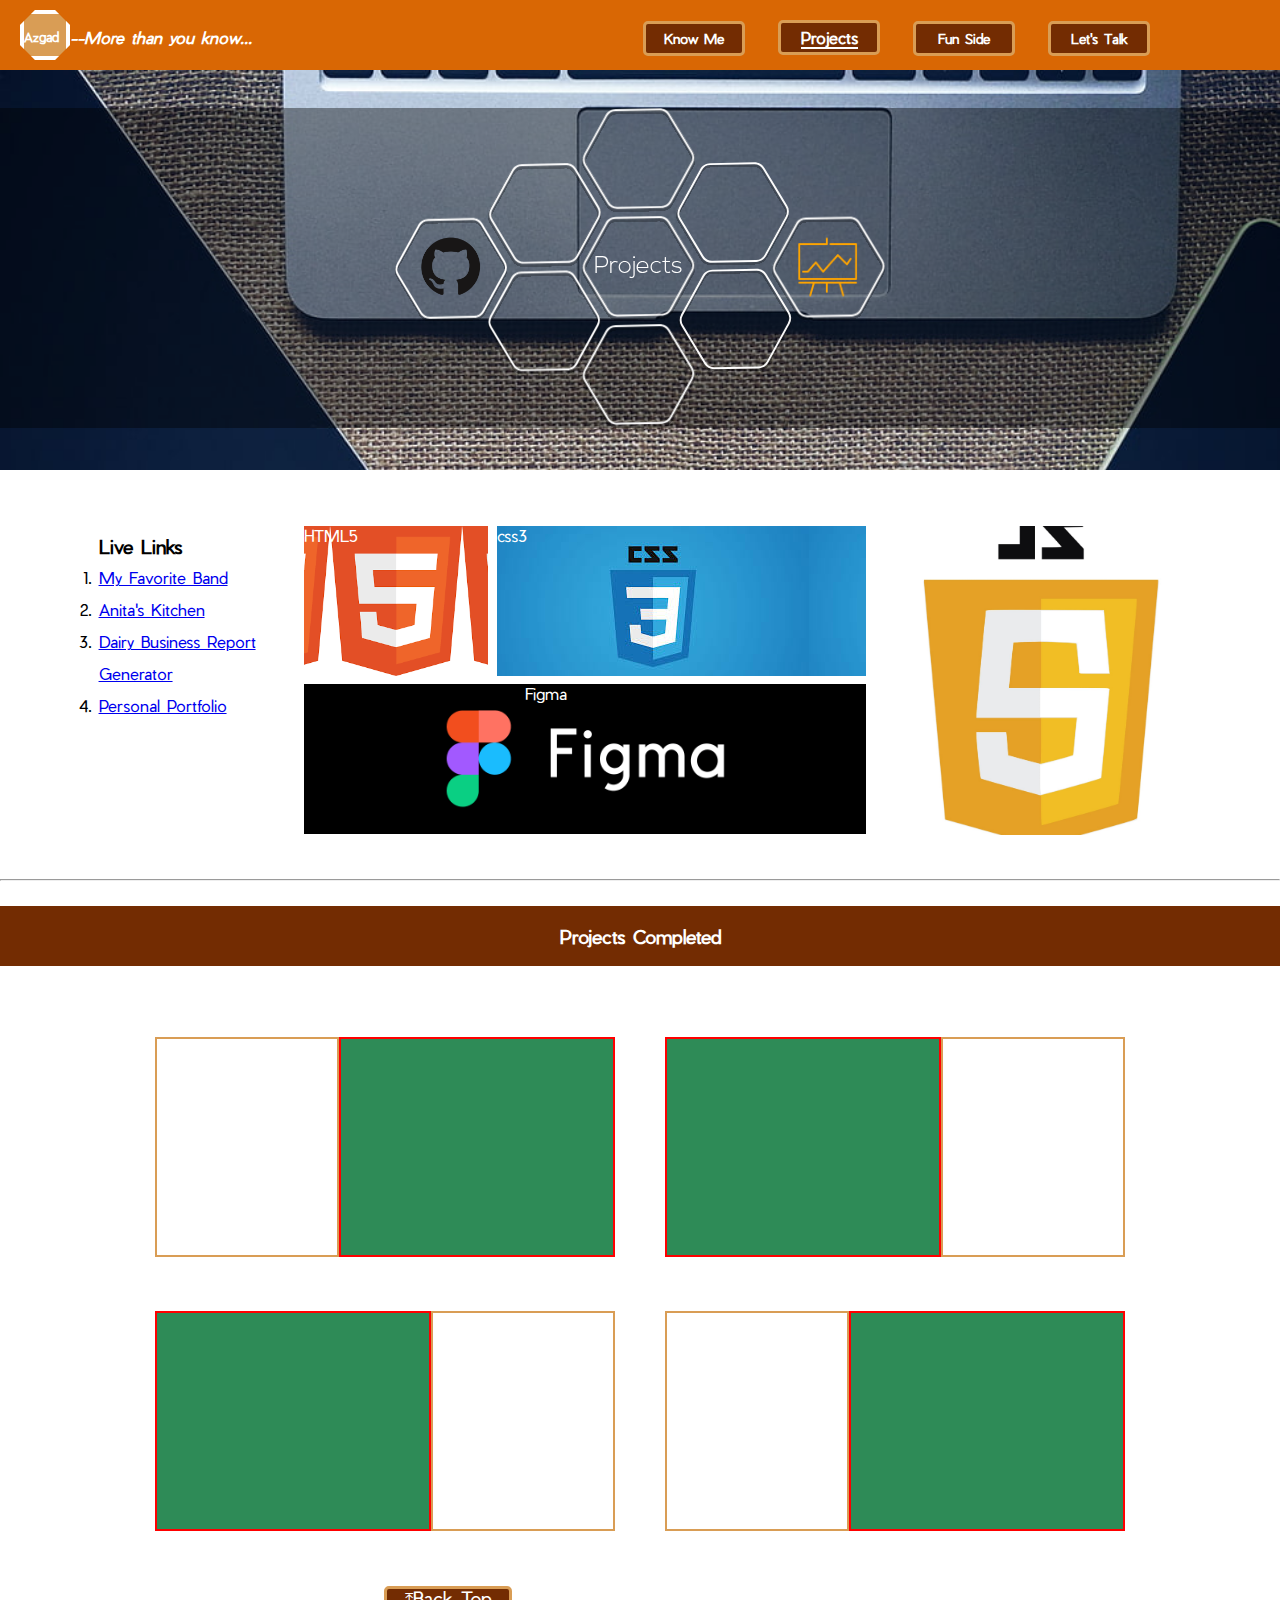
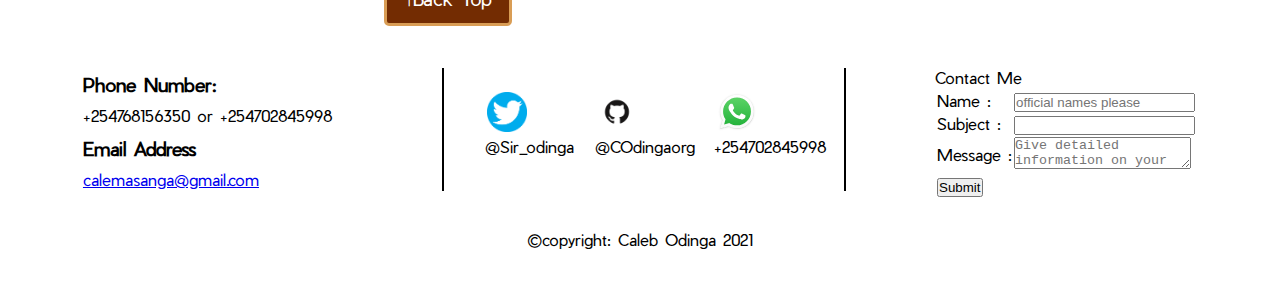
==== commit 59a0de73: "Add images to skills section, styles the images" ====
--- a/projects.html
+++ b/projects.html
@@ -55,16 +55,18 @@
           fill="white" stroke="white" stroke-width="0">
             Projects
     </text>
-    <text x="40" y="420" font-family="Nexa" font-size="60"
-          fill="white" stroke="white" stroke-width="0">
-            Projects
-    </text>
-    <text x="1020" y="450" font-family="Nexa" font-size="60"
-          fill="white" stroke="white" stroke-width="0">
-    </text>
+    <image x="20" y="280" href="images/github.png" width="250"></image>
+    <image x="782" y="190" href="images/wifi-3-bars-xl.png" width="150"></image>
+    <image x="540" y="60" href="images/youtube-5-xl.png" width="150"></image>
+    <image x="310" y="190" href="images/gear-2-xl.png" width="150"></image>
+    <image x="790" y="460" href="images/light-bulb-2-xxl.png" width="150"></image>
+    <image x="300" y="470" href="images/anchor-xl.png" width="150"></image>
+    <image x="540" y="600" href="images/book-16-xl.png" width="150"></image>
+    
     <image x="1030" y="330" href="images/chart-2-xxl.png" width="150">
       </svg>
   </div>
+ <div class="topp">
   <div id="sidebar">
     <h3>Live Links</h3>
     <ol type="1">
@@ -89,26 +91,29 @@
    <p>Figma</p>
  </div>
 </div>
+ </div><hr />
+ <h3 class="title">Projects Completed</h3>
 <div id="projects"><!--showsthe projects and their descriptions.
 The class vertical rule is for adding a line, as in the design-->
-  <h3>Projects Completed</h3>
   <div id="project1">
-    <span class="polygon"></span>
-    <span class="projectDescription"></span>
+    <span id="polygon">
+                         
+    </span>
+    <p class="projectDescription"></p>
   </div>
   <span class="vertical rule"></span>
   <div id="project2">
-    <span class="projectDescription"></span>
-    <span class="polygon"></span>
+    <p class="projectDescription"></p>
+    <span id="polygon"></span>
   </div>
   <div id="project3">
-    <span class="projectDescription"></span>
-    <span class="polygon"></span>
+    <p class="projectDescription"></p>
+    <span id="polygon"></span>
   </div>
   <span class="vertical rule"></span>
   <div id="project4">
-    <span class="polygon"></span>
-    <span class="projectDescription"></span>
+    <span id="polygon"></span>
+    <p class="projectDescription"></p>
   </div>
 </div><a href="projects.html#navbar" id="projectstab">&UpArrowBar;Back Top</a>
    <div id="contact"><!--This part illustrates the contact page. On can choose to click on the email and it automaticall opens the users email provider,
--- a/index.css
+++ b/index.css
@@ -240,8 +240,204 @@
   height: 80%;
   width: 100%;
   background-color: rgba(0, 0, 0, 0.4);
+  transition: ease-out 0.5s;
 }
 svg:hover{
   margin: 0;
   height: 100%;
-}+  transition: ease-in 0.8s;
+}
+/*Styling the skillspart*/
+.topp{
+  padding:2% 5% 2% 5%;
+
+}
+#sidebar{
+  padding: 3% 1% 6% 3%;
+  float: left;
+  width: 20%;
+  line-height: 2em;
+}
+#skills{
+  width: 80%;
+  height: 300px;
+  position: relative;
+  left: 20%;
+  padding: 0;
+  margin-bottom: 5%;
+  color: white;
+}
+#skill1{
+  background-color: #732c02;
+  margin: 1%;
+  width: 20%;
+  height: 50%;
+  position: absolute;
+  left: 0px;
+  background-image: url('images/html5.png');
+  background-position: center;
+  background-size: contain;
+}
+#skill2{
+  background-color: #eb691e;
+  margin: 1%;
+  width: 40%;
+  height: 50%;
+  position: absolute;
+  left: 21%;
+  background-image: url('images/css3.jpeg');
+}
+#skill3{
+  background-color: #885538;
+  width: 36%;
+  height: 103%;
+  margin: 1%;
+  position: absolute;
+  left: 62%;
+  background-image: url('images/js.jpg');
+  background-position: center;
+  background-size: 160%;
+}
+#skill4{
+  background-color: #ff5e00;
+  width: 61%;
+  height: 50%;
+  margin-left: 1%;
+  position: relative;
+  top: 56%;
+  background-image: url('images/figma.png');
+  background-position: center;
+  background-size: 120%;
+}
+  /*Styling the projec samples section*/
+  #projects{
+    height: 600px;
+    display: flex;
+    flex-direction: row;
+    flex-wrap: wrap;
+    align-items: center;
+    justify-content: center;
+    overflow: scroll;
+    padding: 2%;
+  }
+  .title{
+    text-align: center;
+    margin-top: 2%;
+    color: white;
+    background-color: #732c02;
+    padding: 1.5%
+  }
+  #project1, #project2, #project3, #project4{
+    margin: 3% 2% 0 2%;
+    height: 40%;
+    width: 460px;
+    background-color: seagreen;
+  }
+  .projectDescription{
+    background-color: white;
+    width: 40%;
+    height: 100%;
+    border: 2px solid #d99d55;
+  }
+  #polygon{
+    border: 2px solid red;
+    height: 100%;
+    width: 60%;
+    float: right;
+  }
+  #project2 #polygon, #project3 #polygon{
+    border: 2px solid red;
+    height: 100%;
+    width: 60%;
+    float: left;
+  }
+  #project2 .projectDescription, #project3 .projectDescription{
+    float: right;
+  }
+  #project1 #polygon{
+    background-image: url('images/Screenshot\ from\ 2021-04-03\ 16-11-54.png');
+    background-size: cover;
+  }
+  #project2 #polygon{
+    background-image: url('images/Screenshot\ from\ 2021-04-03\ 16-12-30.png');
+    background-size: cover;
+  }
+  #project3 #polygon{
+    background-image: url('images/Screenshot\ from\ 2021-04-03\ 16-12-43.png');
+    background-size: cover;
+  }
+  #project4 #polygon{
+    background-image: url('images/Screenshot\ from\ 2021-04-03\ 16-19-42.png');
+    background-size: cover;
+  }
+  /*Styling Hobbies page. Aso labeled as Fun side"*/
+  #fun{
+    background-image: url('images/palmBeach.jpg');
+    background-size: 100%;
+    color: white;
+  }
+  #overlay{
+    background-color: rgba(0, 0, 0, 0.6);
+  }
+  #hobbiesslide{
+    height: 300px;
+    text-align: center;
+    display: flex;
+    align-items: center;
+    justify-content: center;
+    background-image: url('images/artwork.jpg');
+    border-bottom: 5px solid #d99d55;
+  }
+  #hobbiesslide>p{
+    font-size: 2em;
+    color: white;
+    background-color: rgba(115, 44, 2, 0.6);
+    width: 20%;
+    height: 40px;
+    padding: 1%;
+    border: 1px solid white;
+    border-radius: 10px;
+  }
+  #hobby1, #hobby2, #hobby3, #hobby4{
+    width: 40%;
+    height: 300px;
+    margin: 5%;
+    overflow: hidden;
+    border: 5px solid white;
+    border-radius: 10px;
+  }
+  #hobbycont{
+    display: flex;
+    flex-direction: row;
+    flex-wrap: wrap;
+    justify-content: center;
+    padding: 2%;
+  }
+  #hobby1 img, #hobby2 img, #hobby3 img, #hobby4 img, #hobby5 img{
+    width: 100%;
+  }
+  #hobby5{
+    height: 300px;
+    border: 3px solid white;
+    border-radius: 15px;
+    overflow: hidden;
+  }
+  #hobby5 img{
+    float: left;
+  }
+ #hobby1>p, #hobby2>p, #hobby3>p, #hobby4>p{
+   background-color: white;
+   color: black;
+  }
+  #play{
+    background-color: #732c02;
+    width: 200%;
+    text-align: center;
+    padding: 1%;
+    font-size: 1.3em;
+    color: white;
+  }
+  #play audio{
+    margin-top: 2%;
+  }
+ 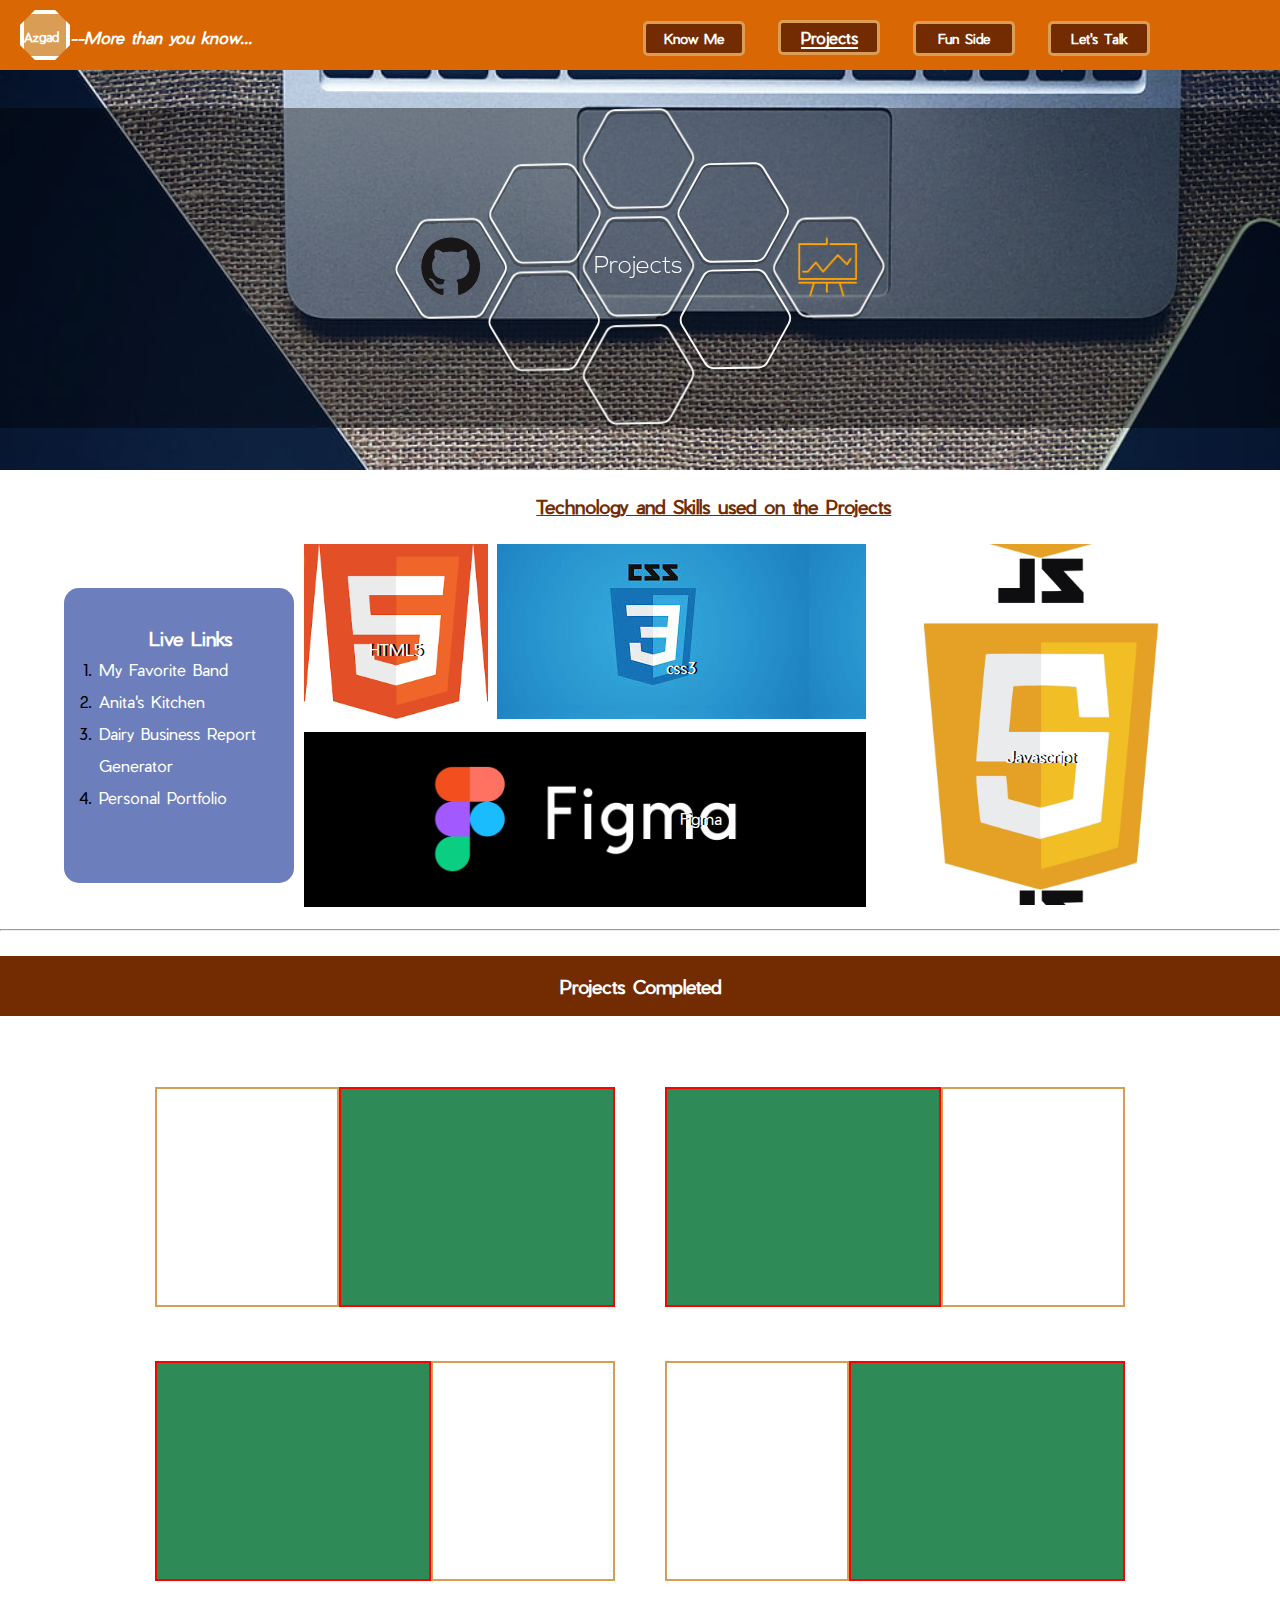
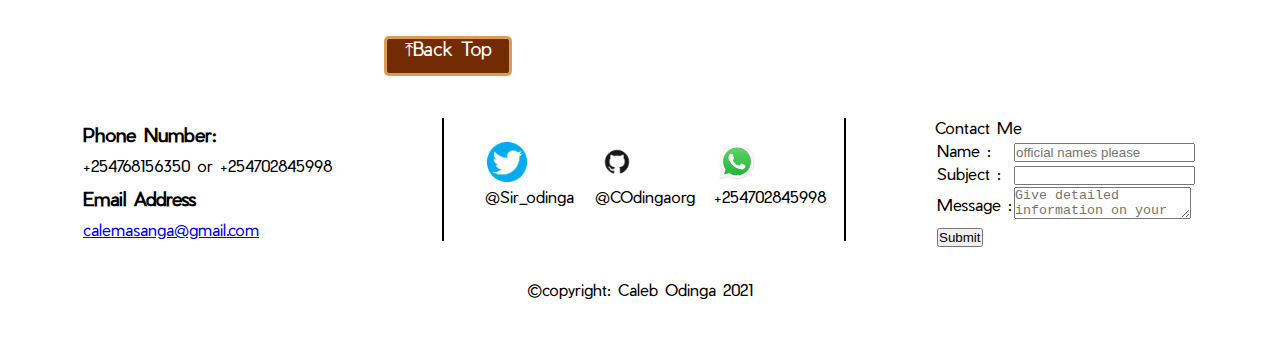
==== commit 6debe29a: "Add hover styling to skills" ====
--- a/projects.html
+++ b/projects.html
@@ -77,7 +77,7 @@
     </ol>
   </div>
 <div id="skills"><!--Hightlights the technologies used. Images to be used as backgrounds. Add hover-->
-    <p>Technology and Skills used on the Projects</p>
+    <h3>Technology and Skills used on the Projects</h3>
   <div id="skill1">
     <p>HTML5</p>
   </div>
--- a/index.css
+++ b/index.css
@@ -257,19 +257,40 @@
   float: left;
   width: 20%;
   line-height: 2em;
+  background-color: #6d7Ebc;
+  border-radius: 15px;
+  margin-top: 8%;
+  margin-right: 1%;
+}
+#sidebar a, #sidebar h3{
+  color: white;
+  text-decoration: none;
+  text-align: center;
+}
+#sidebar a:hover{
+  text-decoration: underline;
+  color: #732c02  ;
 }
 #skills{
   width: 80%;
-  height: 300px;
+  height: 350px;
   position: relative;
   left: 20%;
   padding: 0;
   margin-bottom: 5%;
   color: white;
+  text-shadow: 2px 0px 0px black;
+}
+#skills>h3{
+  color: #732c02;
+  text-shadow: none;
+  text-decoration: underline;
+  margin-bottom: 2%;
 }
 #skill1{
   background-color: #732c02;
   margin: 1%;
+  margin-bottom: 0;
   width: 20%;
   height: 50%;
   position: absolute;
@@ -277,15 +298,18 @@
   background-image: url('images/html5.png');
   background-position: center;
   background-size: contain;
+  transition: ease 0.5s;
 }
 #skill2{
   background-color: #eb691e;
   margin: 1%;
+  margin-bottom: 0;
   width: 40%;
   height: 50%;
   position: absolute;
   left: 21%;
   background-image: url('images/css3.jpeg');
+  transition: ease 0.5s;
 }
 #skill3{
   background-color: #885538;
@@ -297,6 +321,7 @@
   background-image: url('images/js.jpg');
   background-position: center;
   background-size: 160%;
+  transition: ease 0.5s;
 }
 #skill4{
   background-color: #ff5e00;
@@ -307,7 +332,36 @@
   top: 56%;
   background-image: url('images/figma.png');
   background-position: center;
-  background-size: 120%;
+  background-size: 130%;
+  transition: ease 0.5s;
+  margin-top: -4%;
+}
+#skill1:hover, #skill2:hover, #skill3:hover, #skill4:hover{
+  background-size: 200%;
+  background-position: center;
+  transition: ease 0.8s;
+}
+#skill1 p:hover, #skill2 p:hover, #skill3 p:hover, #skill4 p:hover{
+  background-color: rgba(255, 255, 255, 0.5);
+  height: 80%;
+  display: flex;
+  align-items: center;
+  justify-content: center;
+  margin-top: 10%;
+  font-size: 2em;
+  color: black;
+  text-shadow: 2px dashed #d99d55;
+  font-family: Nexa;
+  transition: ease 0.8s ;
+}
+#skill1 p, #skill2 p, #skill3 p, #skill4 p {
+background-color: rgba(255, 255, 255, 0);
+height: 100%;
+display: flex;
+align-items: center;
+justify-content: center;
+margin-top: 10%;
+transition: ease 0.5s;
 }
   /*Styling the projec samples section*/
   #projects{
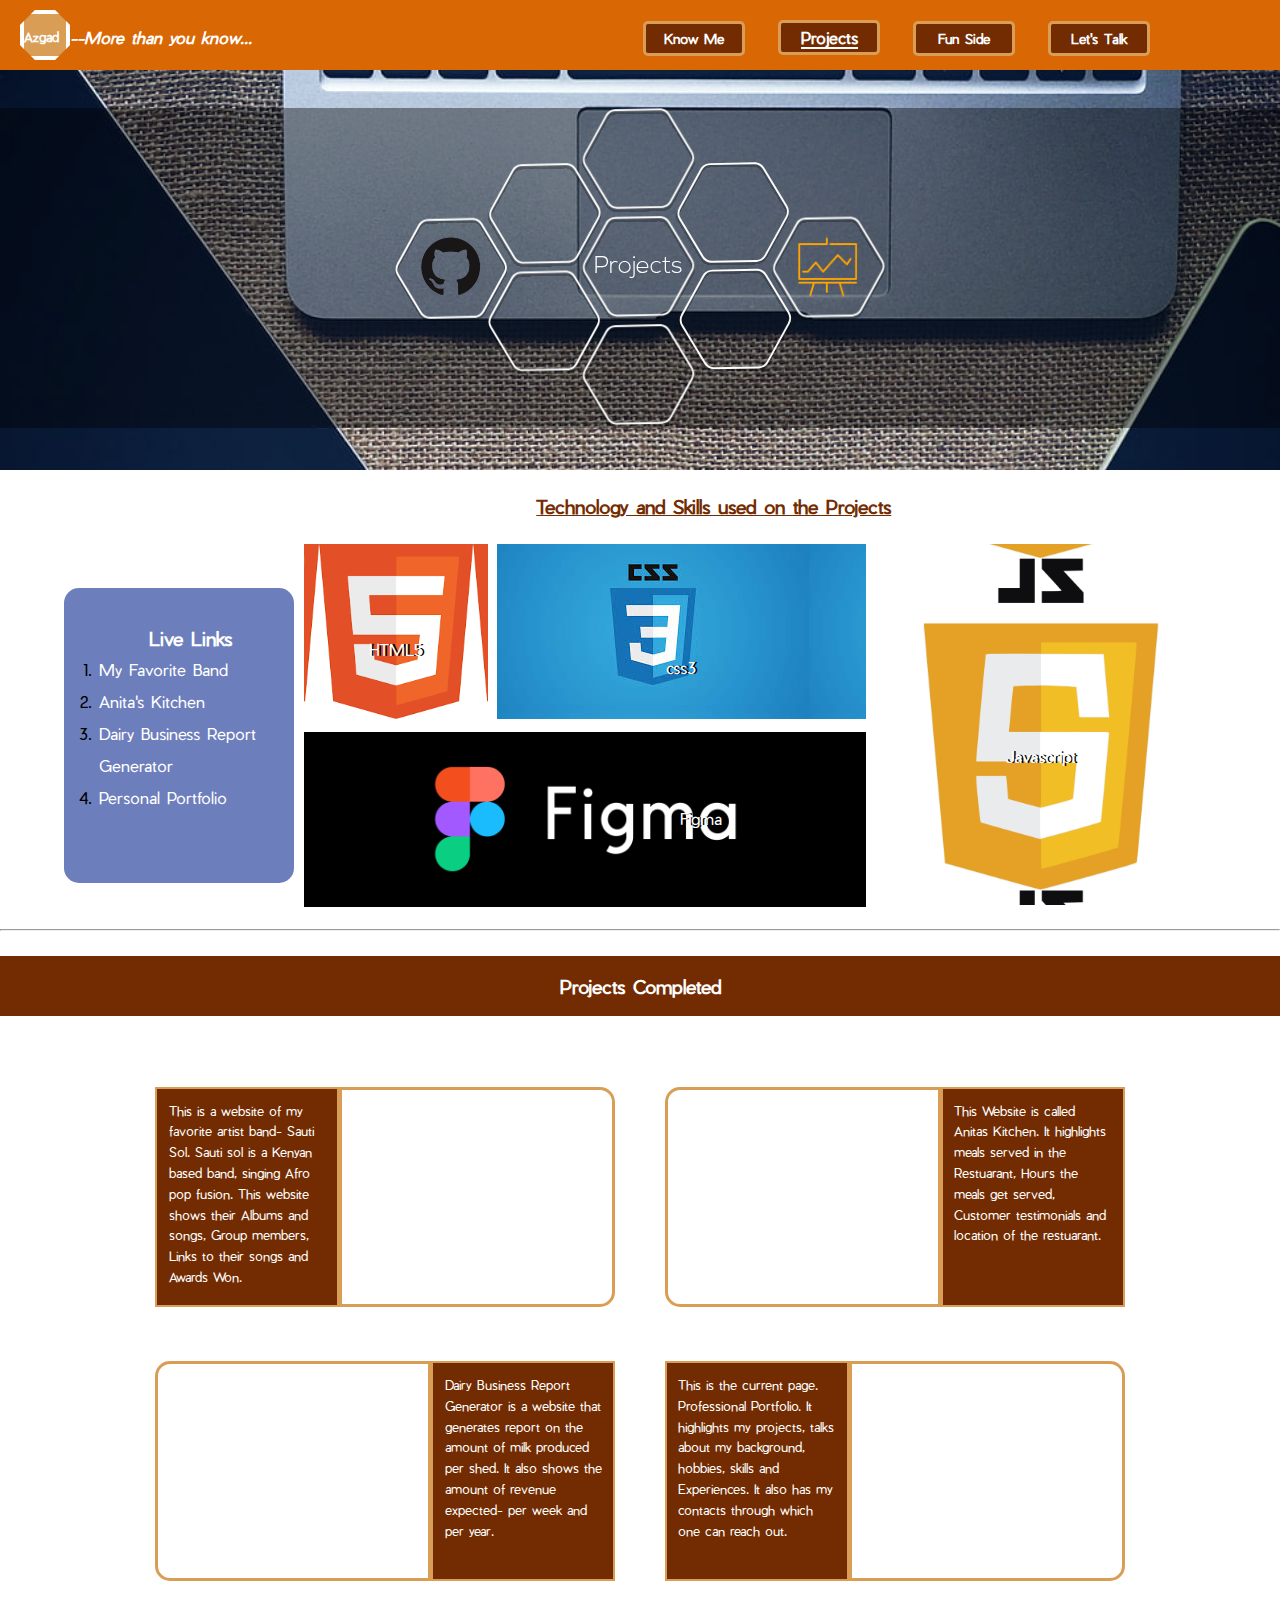
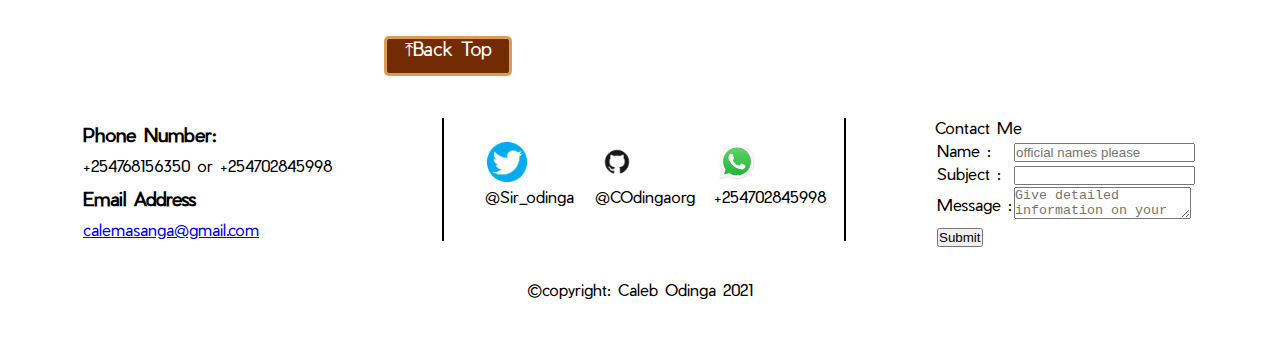
==== commit 6574ef17: "Add the story content, style the story" ====
--- a/projects.html
+++ b/projects.html
@@ -99,21 +99,29 @@
     <span id="polygon">
                          
     </span>
-    <p class="projectDescription"></p>
+    <p class="projectDescription">This is a website of my favorite artist band- Sauti Sol.
+      Sauti sol is a Kenyan based band, singing Afro pop fusion. This website shows their Albums and songs,
+      Group members, Links to their songs and Awards Won.
+    </p>
   </div>
   <span class="vertical rule"></span>
   <div id="project2">
-    <p class="projectDescription"></p>
+    <p class="projectDescription">This Website is called Anitas Kitchen. It highlights meals served in the Restuarant,
+      Hours the meals get served, Customer testimonials and location of the restuarant.
+    </p>
     <span id="polygon"></span>
   </div>
   <div id="project3">
-    <p class="projectDescription"></p>
+    <p class="projectDescription">Dairy Business Report Generator is a website that generates report on the amount of milk produced per shed.
+      It also shows the amount of revenue expected- per week and per year.
+    </p>
     <span id="polygon"></span>
   </div>
   <span class="vertical rule"></span>
   <div id="project4">
     <span id="polygon"></span>
-    <p class="projectDescription"></p>
+    <p class="projectDescription">This is the current page. Professional Portfolio. It highlights my projects, talks about my background, hobbies, skills and Experiences.
+       It also has my contacts through which one can reach out.</p>
   </div>
 </div><a href="projects.html#navbar" id="projectstab">&UpArrowBar;Back Top</a>
    <div id="contact"><!--This part illustrates the contact page. On can choose to click on the email and it automaticall opens the users email provider,
--- a/index.css
+++ b/index.css
@@ -126,7 +126,7 @@
 }
 /*Styling paragraph next to the image on landing page*/
 .greeting p:first-child{
-  border:2px dashed red;
+  border:2px solid #d99d55;
   position: relative;
   text-align: left;
   left: 10%;
@@ -135,15 +135,23 @@
   height: 310px;
   margin-top: 1%;
   overflow: hidden;
-  background-color: rgba(109, 126, 188, 0.7);
+  background-color: rgba(109, 126, 188, 1);
   color: white;
   border-radius: 15px;
+  line-height: 2em;
 }
 .greeting p:nth-child(2), #description{
   margin: 5% 0% 5% 0%;
   text-align: center;
 }
-
+#description{
+  background-color: #d99d55;
+  padding: 3%;
+  color: black;
+  text-shadow: 1px 0px 0px white;
+  font-size: 1.2em;
+  line-height: 1.4em;
+}
 /*Styling for contact page*/
 #contact{
   margin-top: 5%;
@@ -190,6 +198,9 @@
   border:2px solid red;
   padding: 3%;
   border-radius: 15px;
+}
+#the-story p{
+  margin-bottom: 3%;
 }
 #mapline{
   line-height: 10em;
@@ -385,25 +396,37 @@
     margin: 3% 2% 0 2%;
     height: 40%;
     width: 460px;
-    background-color: seagreen;
   }
   .projectDescription{
-    background-color: white;
+    background-color: #732c02;
     width: 40%;
     height: 100%;
     border: 2px solid #d99d55;
+    color: white;
+    padding: 2.5%;
+    font-size: 0.8em;
+
   }
   #polygon{
-    border: 2px solid red;
+    border: 3px solid #d99d55;
     height: 100%;
     width: 60%;
     float: right;
+    border-radius: 0 15px 15px 0;
+  }
+  #polygon:hover{
+    background-size: 2000%;
+    background-position: center;
+    border: 3px solid red;
+    
   }
   #project2 #polygon, #project3 #polygon{
-    border: 2px solid red;
+    border: 3px solid #d99d55;
     height: 100%;
     width: 60%;
     float: left;
+
+    border-radius:15px 0 0 15px;
   }
   #project2 .projectDescription, #project3 .projectDescription{
     float: right;
